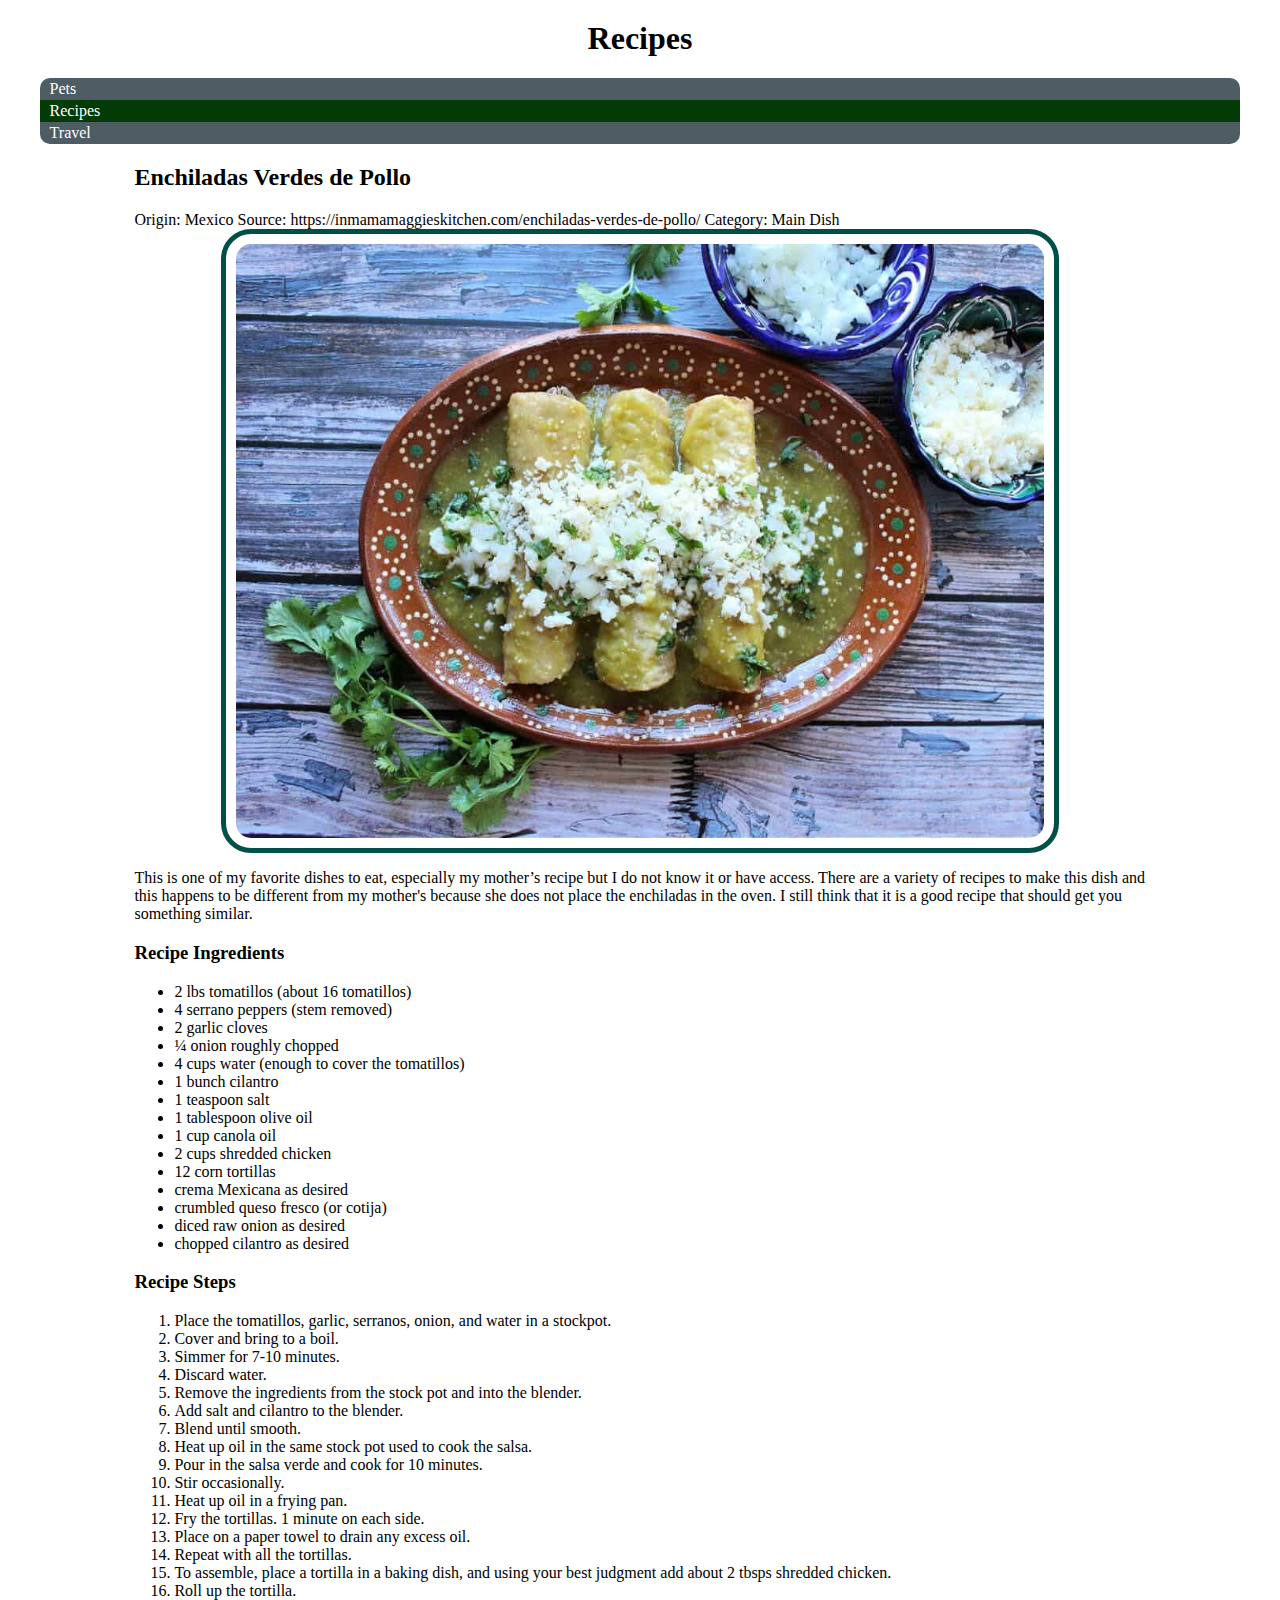
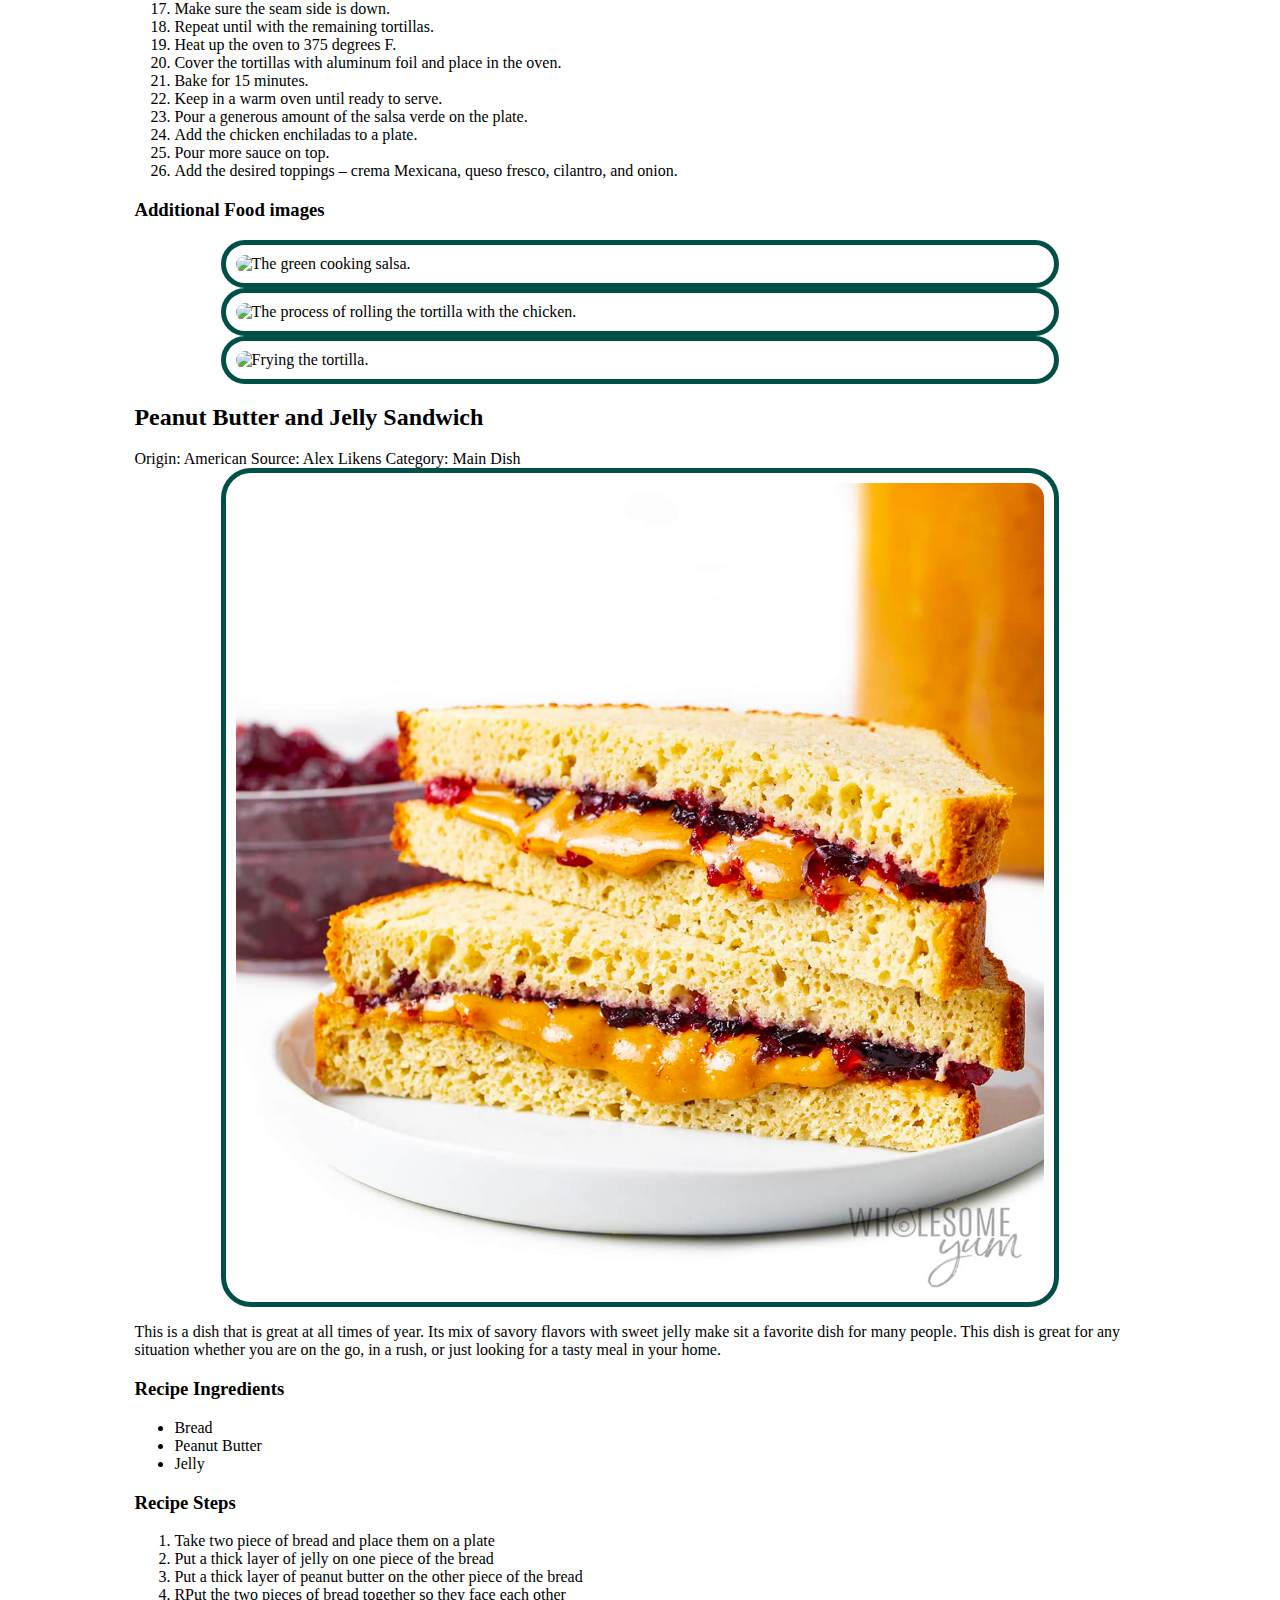
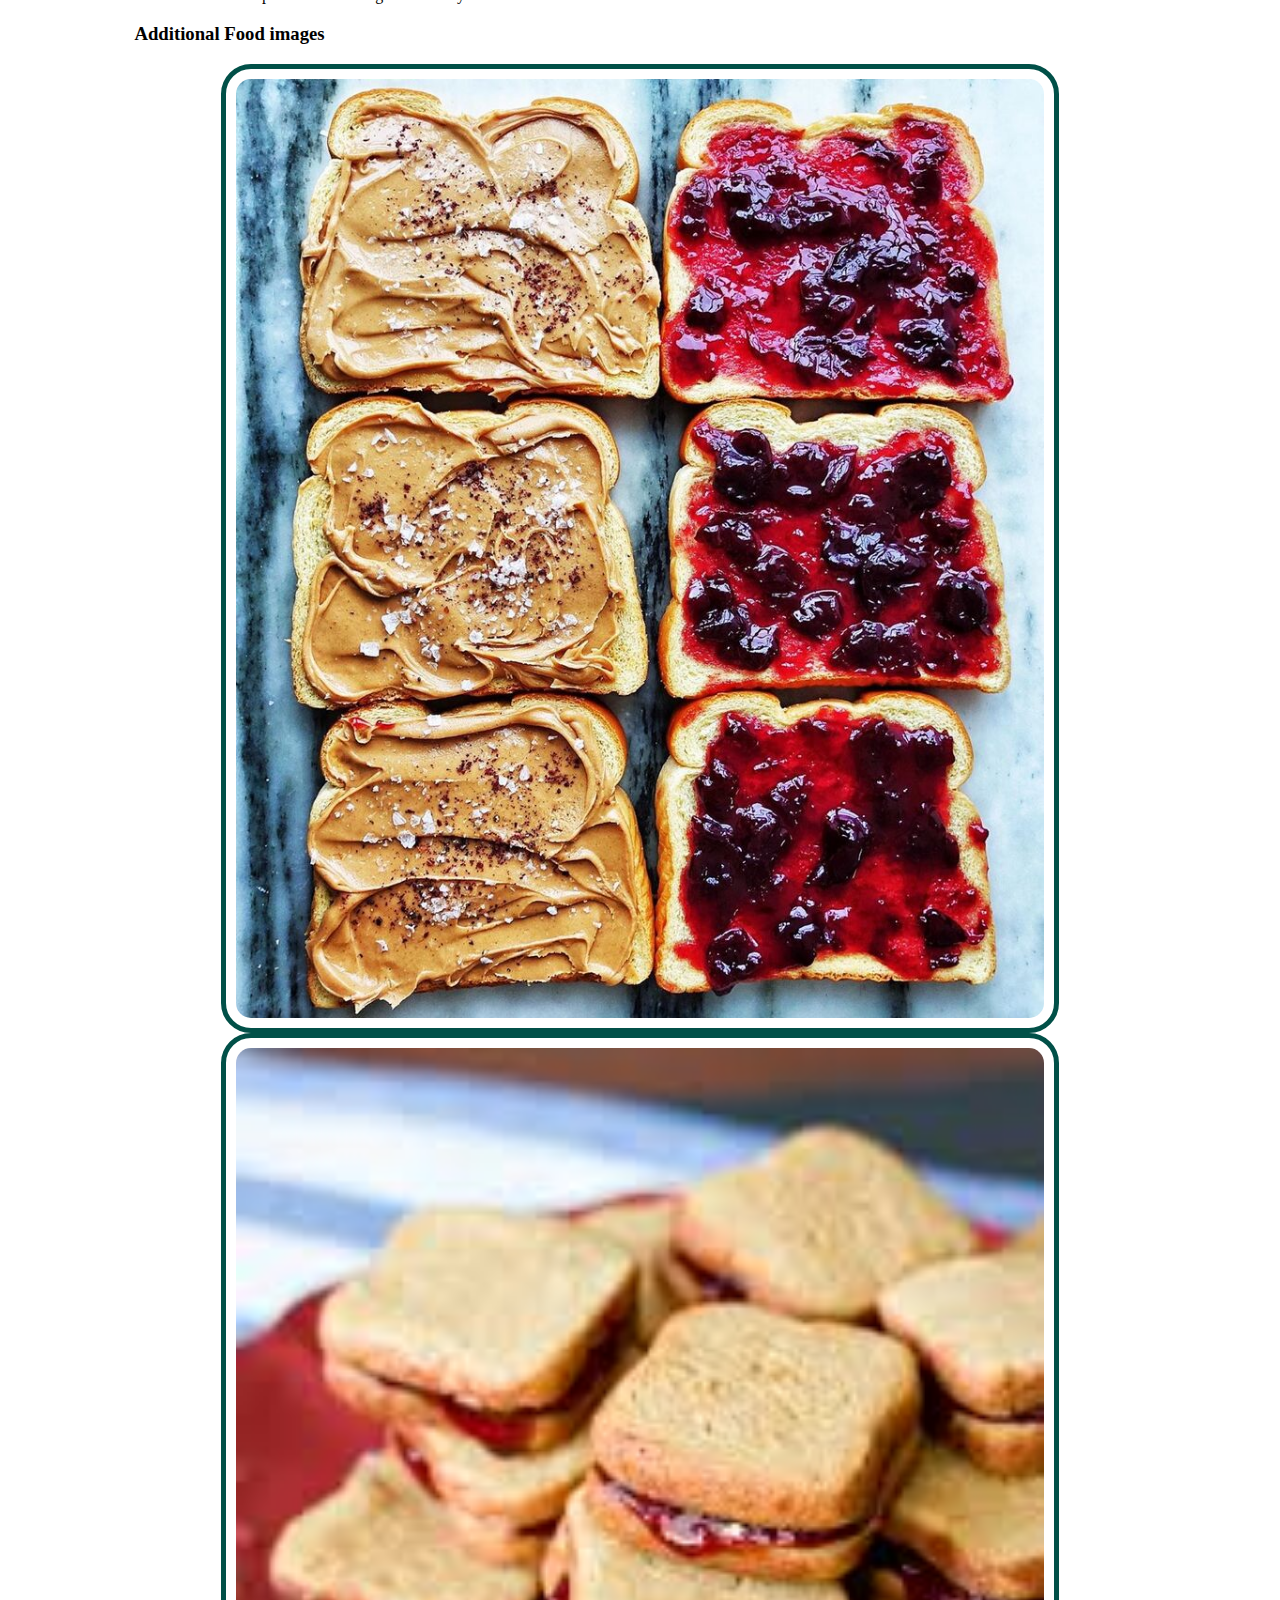
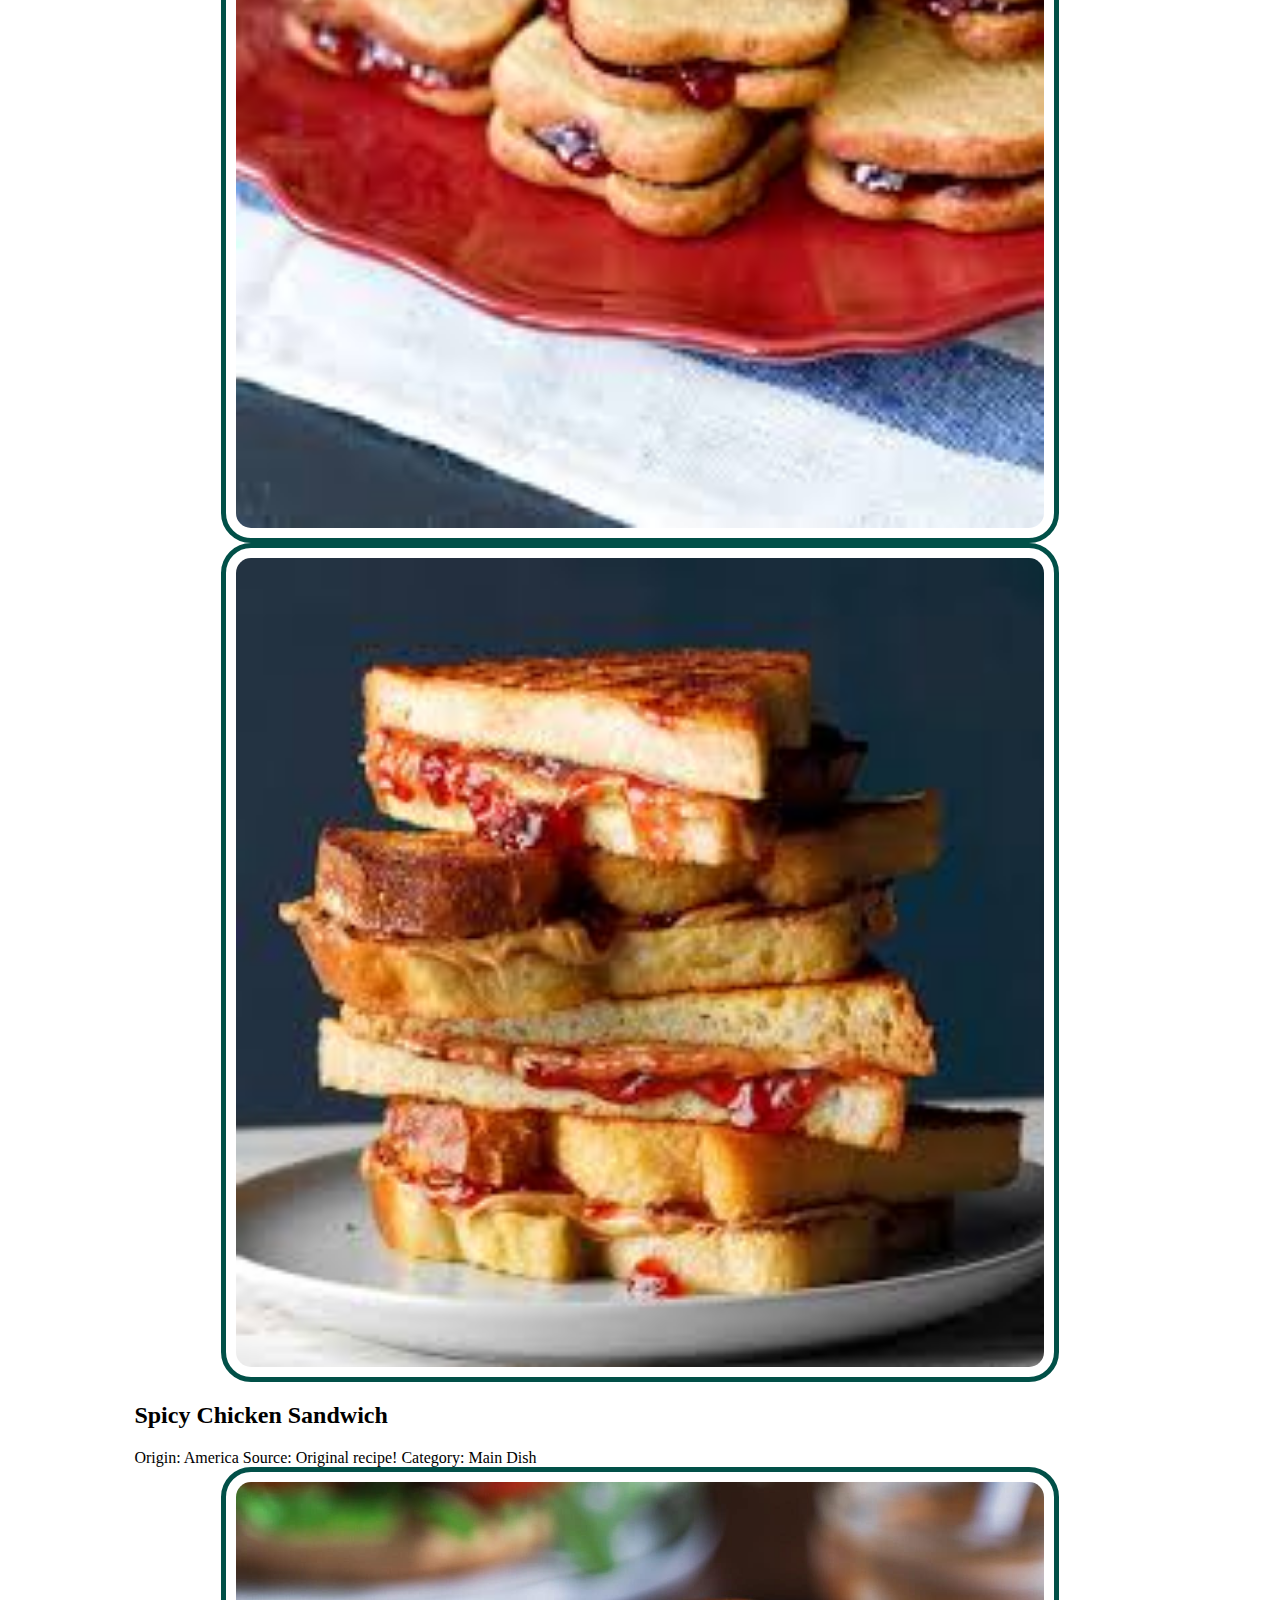
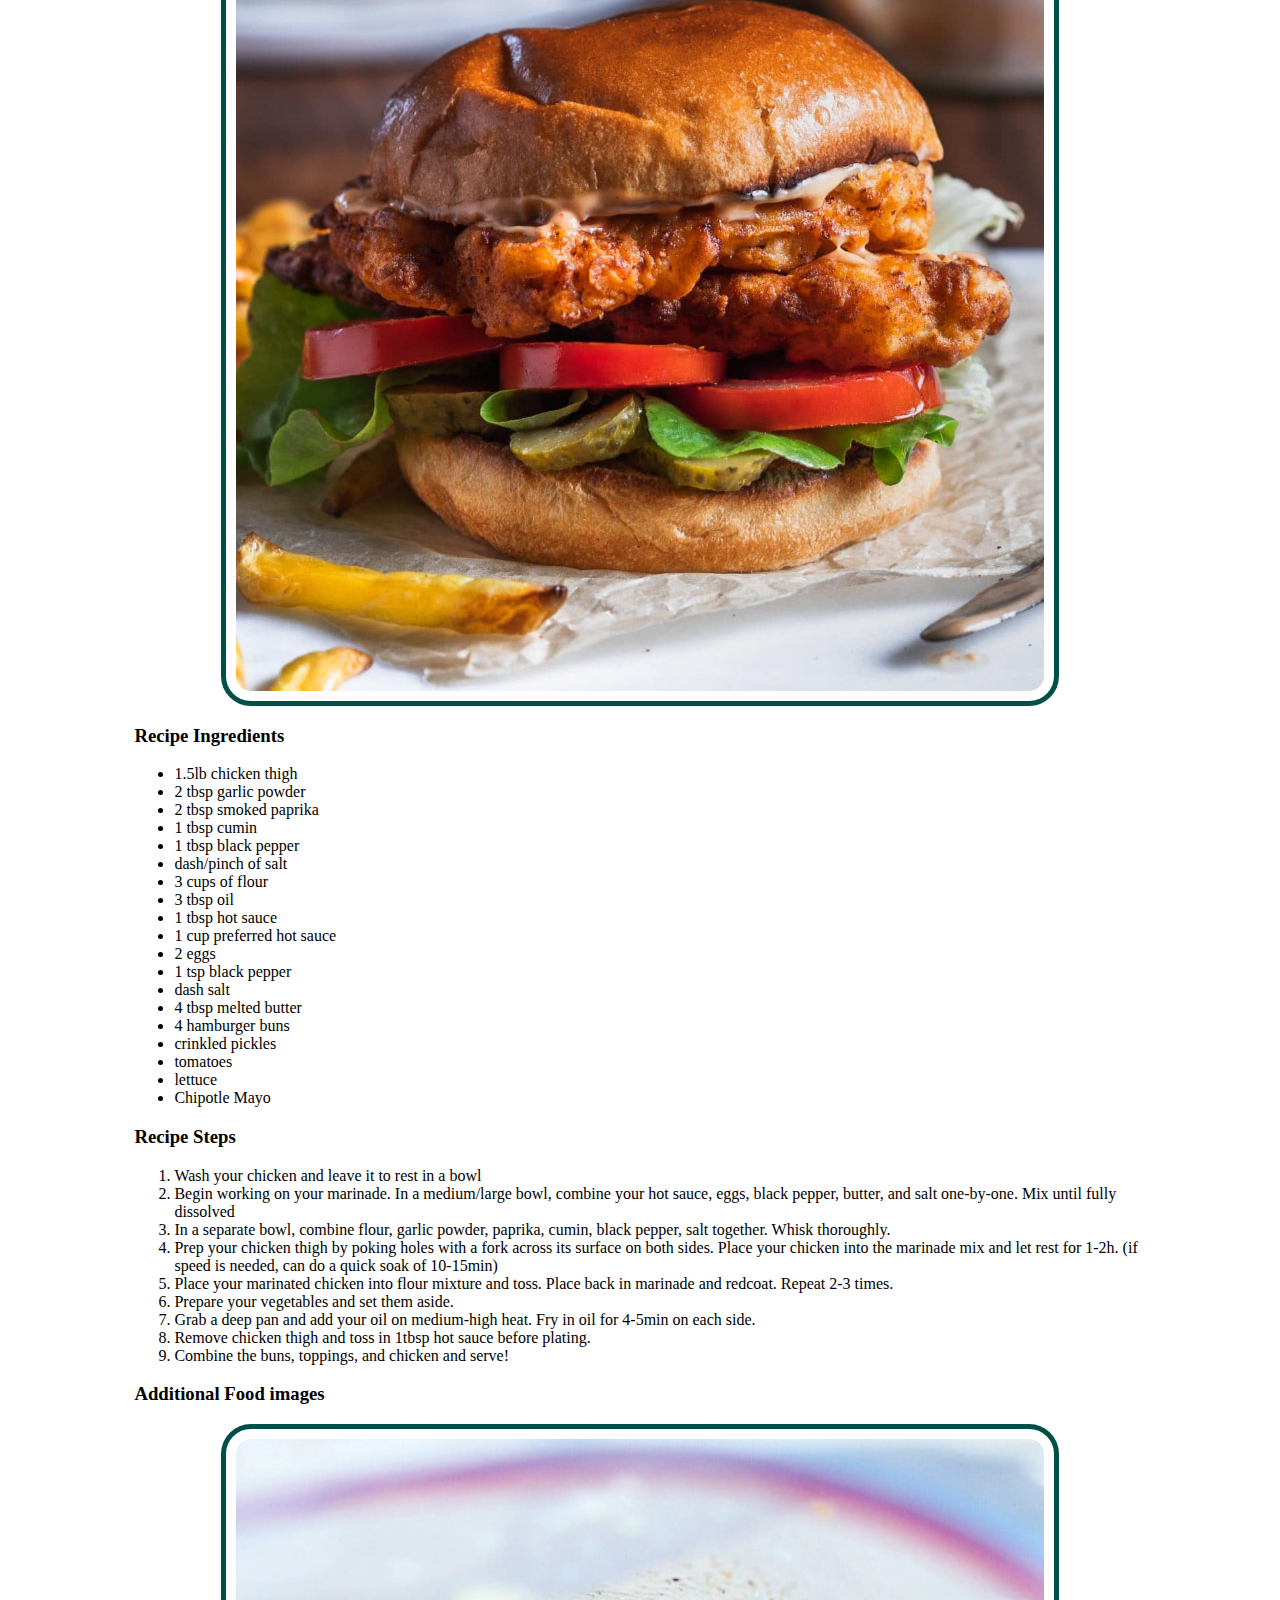
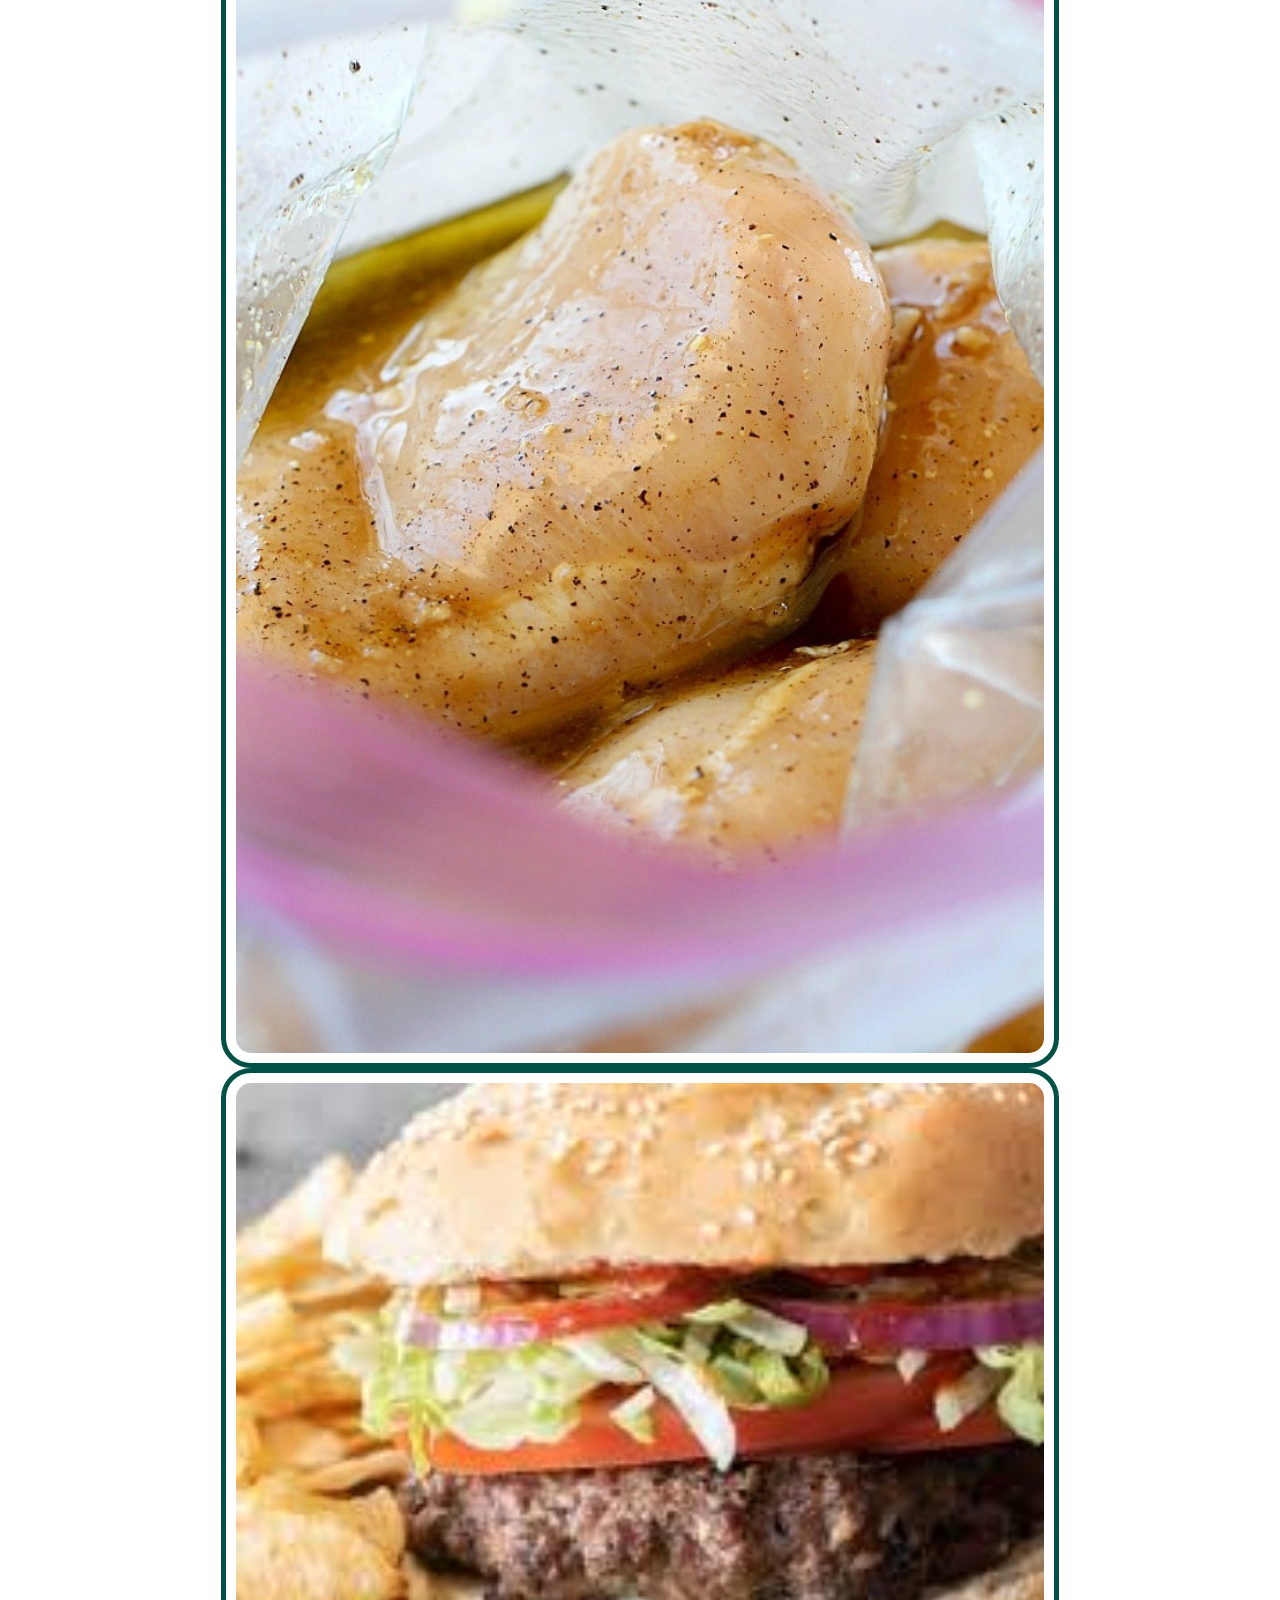
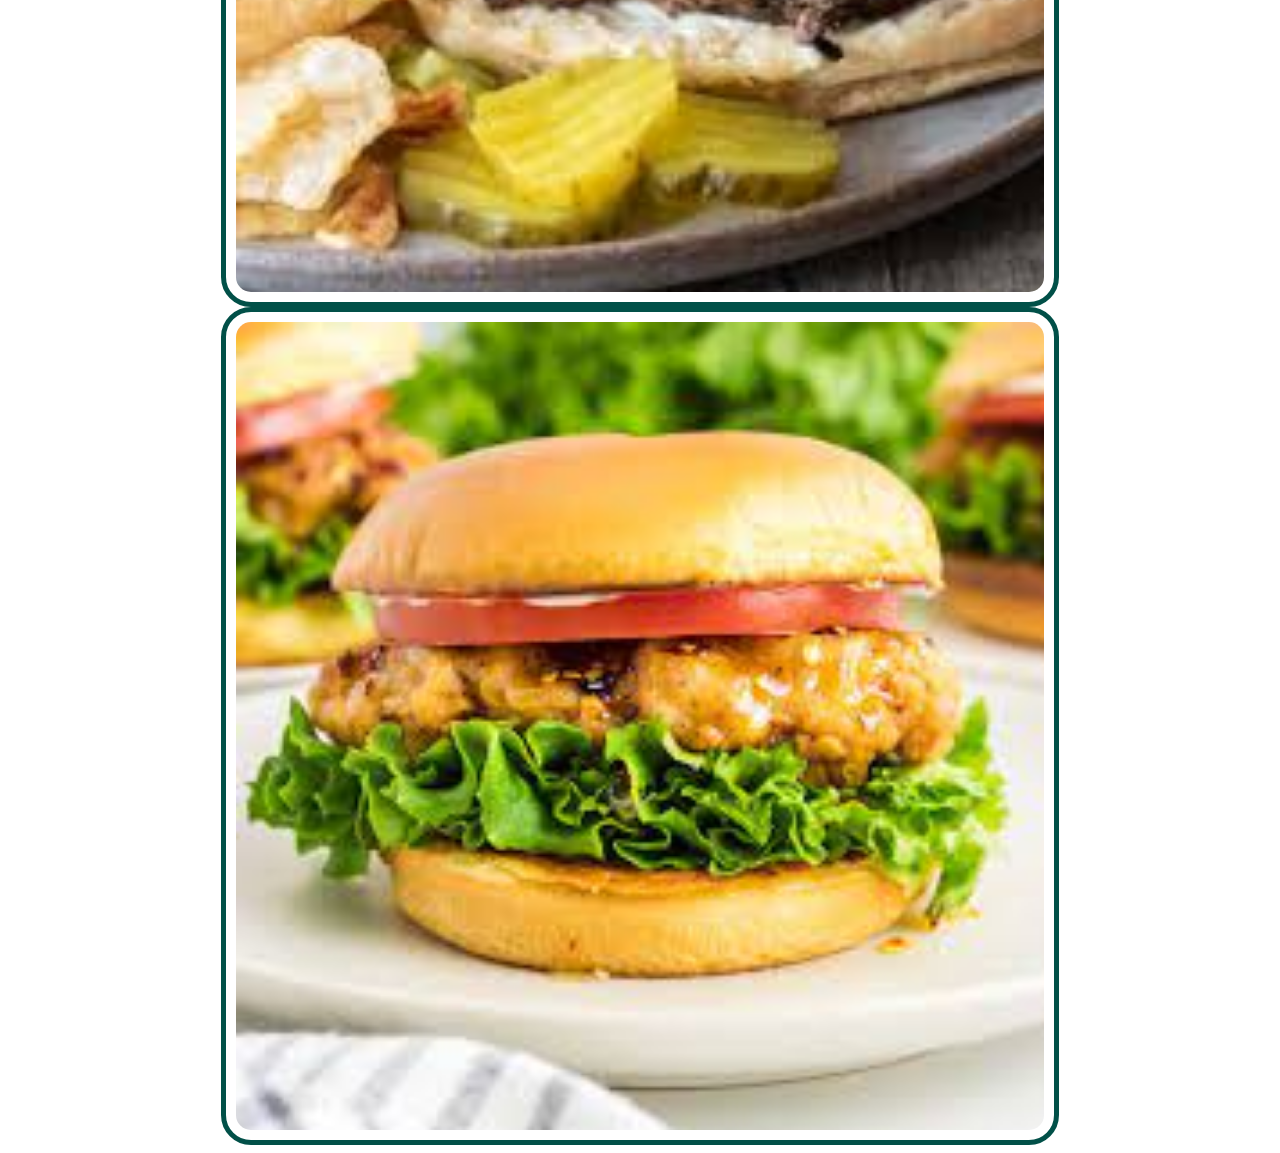
==== recipes.html @ 258c6458 "Completed 1-4 on the index page" ====
<!DOCTYPE html>
<html lang="en">
<head>
    <meta charset="UTF-8">
    <meta name="viewport" content="width=device-width, initial-scale=1.0">
    <!-- <link rel="stylesheet" type="text/css" href="css/reset.css" />  -->
    <link rel="stylesheet" type="text/css" href="css/style.css" /> 
    <title>Recipes</title>
</head>
<body>
    <a href="#main" id="skip">Skip to Main Content</a>
    <header><h1>Recipes</h1></header>
    <nav>
        <ul>
            <li class="item-1"><div class="icon"></div><a href="index.html">Pets</a></li>
            <li class="item-2 active"><div class="icon"></div><a href="recipes.html">Recipes</a></li>
            <li class="item-3"><div class="icon"></div><a href="travel.html">Travel</a></li>
        </ul>
    </nav>
    <main id="main">
        <div>
            <h2>Enchiladas Verdes de Pollo</h2>
            <span>Origin: Mexico</span>
            <span>Source: https://inmamamaggieskitchen.com/enchiladas-verdes-de-pollo/</span>
            <span>Category: Main Dish</span>
            <img src="images/enchiladas_verde_de_pollo.jpg" width="400" alt="Mexican main dish">

            <p>This is one of my favorite dishes to eat, especially my mother’s recipe but I do not know it or have access. There are a variety of recipes to make this dish and this happens to be different from my mother's because she does not place the enchiladas in the oven. I still think that it is a good recipe that should get you something similar.</p>
            
            <h3>Recipe Ingredients </h3>
            <ul>
                <li>2 lbs tomatillos (about 16 tomatillos)</li>
                <li>4 serrano peppers (stem removed)</li>
                <li>2 garlic cloves</li>
                <li>¼ onion roughly chopped</li>
                <li>4 cups water (enough to cover the tomatillos)</li>
                <li>1 bunch cilantro</li>
                <li>1 teaspoon salt</li>
                <li>1 tablespoon olive oil</li>
                <li>1 cup canola oil</li>
                <li>2 cups shredded chicken</li>
                <li>12 corn tortillas</li>
                <li>crema Mexicana as desired</li>
                <li>crumbled queso fresco (or cotija)</li>
                <li>diced raw onion as desired</li>
                <li>chopped cilantro as desired</li>
            </ul>

            <h3>Recipe Steps</h3>
            <ol>
                <li>Place the tomatillos, garlic, serranos, onion, and water in a stockpot.</li>
                <li>Cover and bring to a boil.</li>
                <li>Simmer for 7-10 minutes.</li>
                <li>Discard water.</li>
                <li>Remove the ingredients from the stock pot and into the blender.</li>
                <li>Add salt and cilantro to the blender.</li>
                <li>Blend until smooth.</li>
                <li>Heat up oil in the same stock pot used to cook the salsa.</li>
                <li>Pour in the salsa verde and cook for 10 minutes.</li>
                <li>Stir occasionally.</li>
                <li>Heat up oil in a frying pan.</li>
                <li>Fry the tortillas. 1 minute on each side.</li>
                <li>Place on a paper towel to drain any excess oil.</li>
                <li>Repeat with all the tortillas.</li>
                <li>To assemble, place a tortilla in a baking dish, and using your best judgment add about 2 tbsps shredded chicken.</li>
                <li>Roll up the tortilla.</li>
                <li>Make sure the seam side is down.</li>
                <li>Repeat until with the remaining tortillas.</li>
                <li>Heat up the oven to 375 degrees F.</li>
                <li>Cover the tortillas with aluminum foil and place in the oven.</li>
                <li>Bake for 15 minutes.</li>
                <li>Keep in a warm oven until ready to serve.</li>
                <li>Pour a generous amount of the salsa verde on the plate.</li>
                <li>Add the chicken enchiladas to a plate.</li>
                <li>Pour more sauce on top.</li>
                <li>Add the desired toppings – crema Mexicana, queso fresco, cilantro, and onion.</li>
            </ol>

            <h3>Additional Food images</h3>
            <img src="https://inmamamaggieskitchen.com/wp-content/uploads/2021/09/Cooking-Salsa-Verde-1024x701.jpg" width="200" alt="The green cooking salsa.">
            <img src="https://inmamamaggieskitchen.com/wp-content/uploads/2021/09/Rolling-Enchiladas-1024x1024.jpg" width="200" alt="The process of rolling the tortilla with the chicken.">
            <img src="https://inmamamaggieskitchen.com/wp-content/uploads/2020/06/Frying-Corn-Tortilla-1024x733.jpg" width="200" alt="Frying the tortilla.">

            <!-- James Alvarado -->
        </div>
        <div>
            <h2>Peanut Butter and Jelly Sandwich</h2>
            <span>Origin: American</span>
            <span>Source: Alex Likens</span>
            <span>Category: Main Dish</span>
            <img src="images/peanut-butter-and-jelly-sandwich.jpg" width="400" alt="Primary image of food">

            <p>This is a dish that is great at all times of year. Its mix of savory flavors with sweet jelly make sit a favorite dish for many people. This dish is great for any situation whether you are on the go, in a rush, or just looking for a tasty meal in your home.</p>
            
            <h3>Recipe Ingredients </h3>
            <ul>
                <li>Bread</li>
                <li>Peanut Butter</li>
                <li>Jelly</li>
            </ul>

            <h3>Recipe Steps</h3>
            <ol>
                <li>Take two piece of bread and place them on a plate</li>
                <li>Put a thick layer of jelly on one piece of the bread</li>
                <li>Put a thick layer of peanut butter on the other piece of the bread</li>
                <li>RPut the two pieces of bread together so they face each other</li>
            </ol>

            <h3>Additional Food images</h3>
            <img src="images/pbj2.jpg" width="200" alt="Peanut Butter and Jelly in the process of being make">
            <img src="images/pbj3.jpg" width="200" alt="PBJ finished product 1">
            <img src="images/pbj4.jpg" width="200" alt="PBJ finished product 2 ">

            <!-- Alexander Likens -->
        </div>
        <div>
            <h2>Spicy Chicken Sandwich</h2>
            <span>Origin: America</span>
            <span>Source: Original recipe!</span>
            <span>Category: Main Dish</span>
            <img src="images/spicy-chicken-sandwich-recipe.jpg" width="400" alt="">

            <p></p>
            
            <h3>Recipe Ingredients </h3>
            <ul>
                <li>1.5lb chicken thigh</li>
                <li>2 tbsp garlic powder</li>
                <li>2 tbsp smoked paprika</li>
                <li>1 tbsp cumin</li>
                <li>1 tbsp black pepper</li>
                <li>dash/pinch of salt</li>
                <li>3 cups of flour</li>
                <li>3 tbsp oil</li>
                <li>1 tbsp hot sauce</li>
                <li>1 cup preferred hot sauce</li>
                <li>2 eggs</li>
                <li>1 tsp black pepper </li>
                <li>dash salt</li>
                <li>4 tbsp melted butter</li>
                <li>4 hamburger buns</li>
                <li>crinkled pickles</li>
                <li>tomatoes</li>
                <li>lettuce</li>
                <li>Chipotle Mayo</li>
            </ul>

            <h3>Recipe Steps</h3>
            <ol>
                <li>Wash your chicken and leave it to rest in a bowl</li>
                <li>Begin working on your marinade. In a medium/large bowl, combine your hot sauce, eggs, black pepper, butter, and salt one-by-one. Mix until fully dissolved</li>
                <li>In a separate bowl, combine flour, garlic powder, paprika, cumin, black pepper, salt together. Whisk thoroughly.</li>
                <li>Prep your chicken thigh by poking holes with a fork across its surface on both sides. Place your chicken into the marinade mix and let rest for 1-2h. (if speed is needed, can do a quick soak of 10-15min)</li>
                <li>Place your marinated chicken into flour mixture and toss. Place back in marinade and redcoat. Repeat 2-3 times.</li>
                <li>Prepare your vegetables and set them aside.</li>
                <li>Grab a deep pan and add your oil on medium-high heat. Fry in oil for 4-5min on each side.</li>
                <li>Remove chicken thigh and toss in 1tbsp hot sauce before plating. </li>
                <li>Combine the buns, toppings, and chicken and serve!</li>
            </ol>

            <h3>Additional Food images</h3>
            <img src="images/chicken_breast_marinade.jpeg" width="200" alt="Chicken breast will be marinated for one to two hours.">
            <img src="images/bun_with_toppings.jpeg" width="200" alt="Example of the prepared hamburger buns before chicken is added">
            <img src="images/final_product_chicksandwich.jpeg" width="200" alt="Your succulent final product!">

            <!-- Johann Tsegay -->
        </div>
    </main>
</body>
</html>
---- css/style.css ----
body {
    color: #000000;
}

/* Header */

#skip {
    position: fixed;
    top: -20px;
}

h1 {
    text-align: center;
    margin-top: 20px;
}

/* Navigation */

nav {
    display: block;
    width: 95%;
    margin: 0px auto;
}

nav li:hover {
    background-color: #22282c;
}

nav ul {
    padding-left: 0px;
}

nav li {
    display: block;
    padding: 2px 0px;
    background-color: #4e5c64;
}

.item-1 {
    border-radius: 10px 10px 0px 0px;
}

.item-3 {
    border-radius: 0px 0px 10px 10px;
}

.active {
    background-color: #023b06;
}

.active-icon {
    display: inline-block;
    width: 5px;
    height: 5px;
    border: 2px solid whitesmoke;
    background-color: whitesmoke;
    border-radius: 100%;
    margin-left: 10px;
}

nav a {
    display: inline;
    text-decoration: none;
    padding-left: 10px;
    color: white;
    width: 100%;
}

@keyframes icon-transformation {
    from {border-radius: 100%;}
    to {border-radius: 0%;}
}

.icon {
    display: none;
    visibility: hidden;
    width: 5px;
    height: 5px;
    border: 2px solid whitesmoke;
    background-color: whitesmoke;
    border-radius: 100%;
    margin-left: 10px;
}

li:hover .icon {
    display: inline-block;
    visibility: visible;
    animation-name: icon-transformation;
    animation-duration: 3s;
}

li:hover a {
    padding-left: 10px;
}

/* Pets */

div {
    width:80%;
    margin: auto;
}

div.pet {
    border: 5px solid black;
    border-radius: 30px;
    padding: 30px;
    margin: 0px auto 10px auto;
}

img {
    display: block;
    width: 80%;
    border: 5px solid #015048;
    padding: 10px;
    margin: auto;
    border-radius: 30px;
}

div.gallery {
    width: 100%;
    display: grid;
    grid-template-columns: 1fr 1fr;
    gap: 10px;
}

/* Travel */

figure {
    display: grid;
    margin-left: 0px;
    grid-template-columns: 10fr 1fr;
    gap: 10px;
    width: 100%;
}

figcaption {
    margin: auto;
}
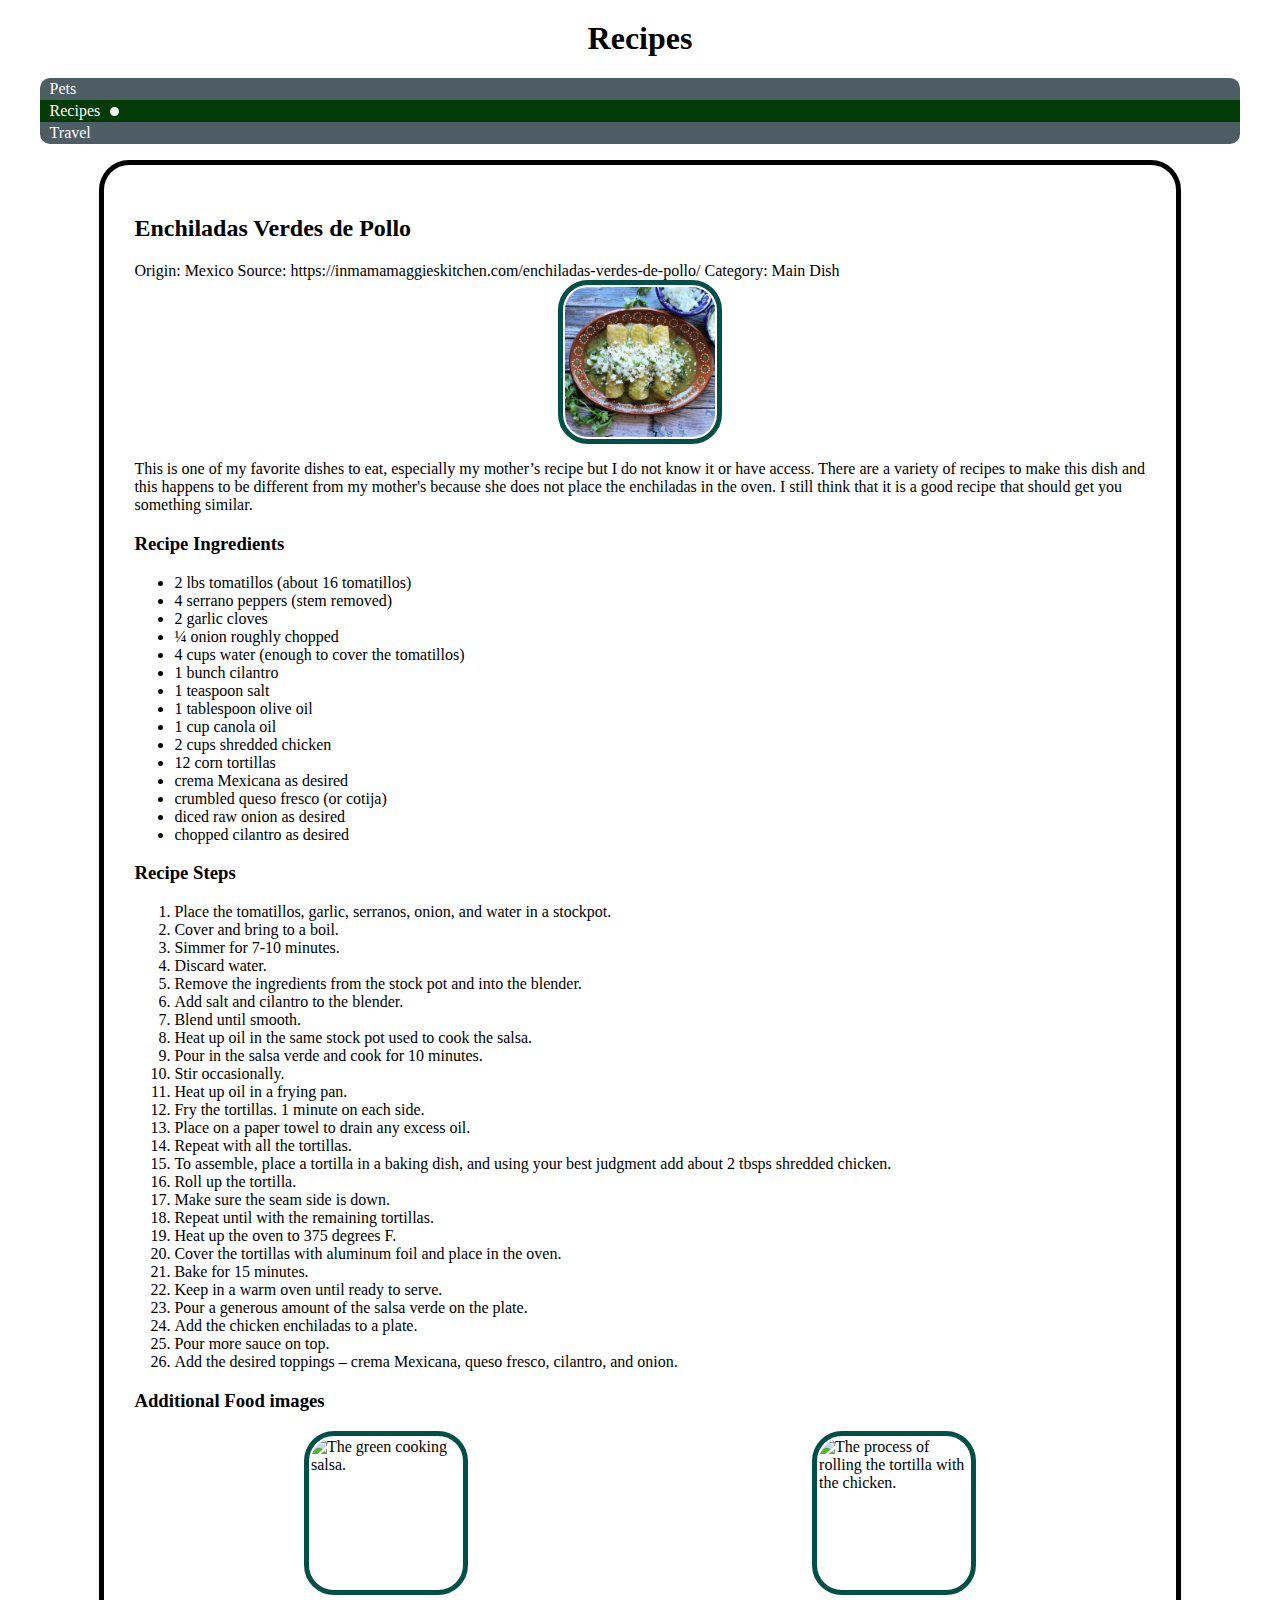
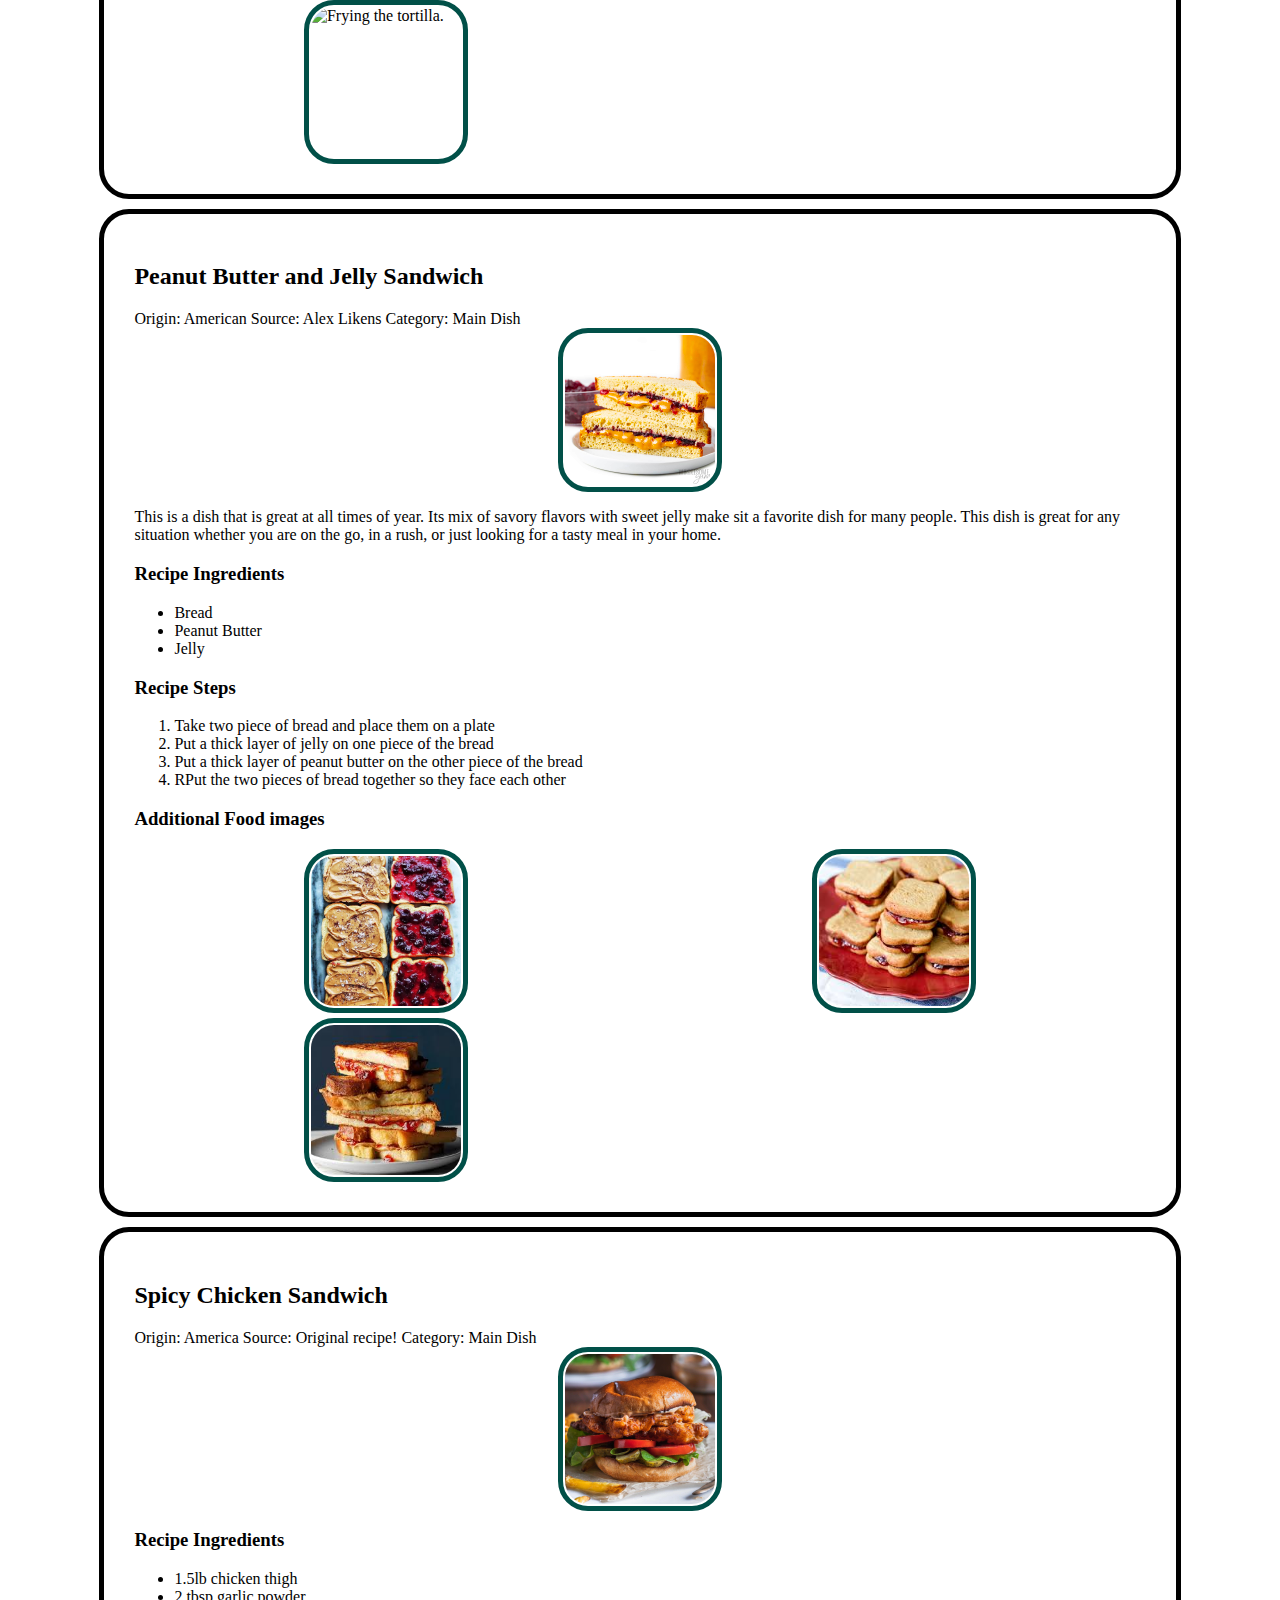
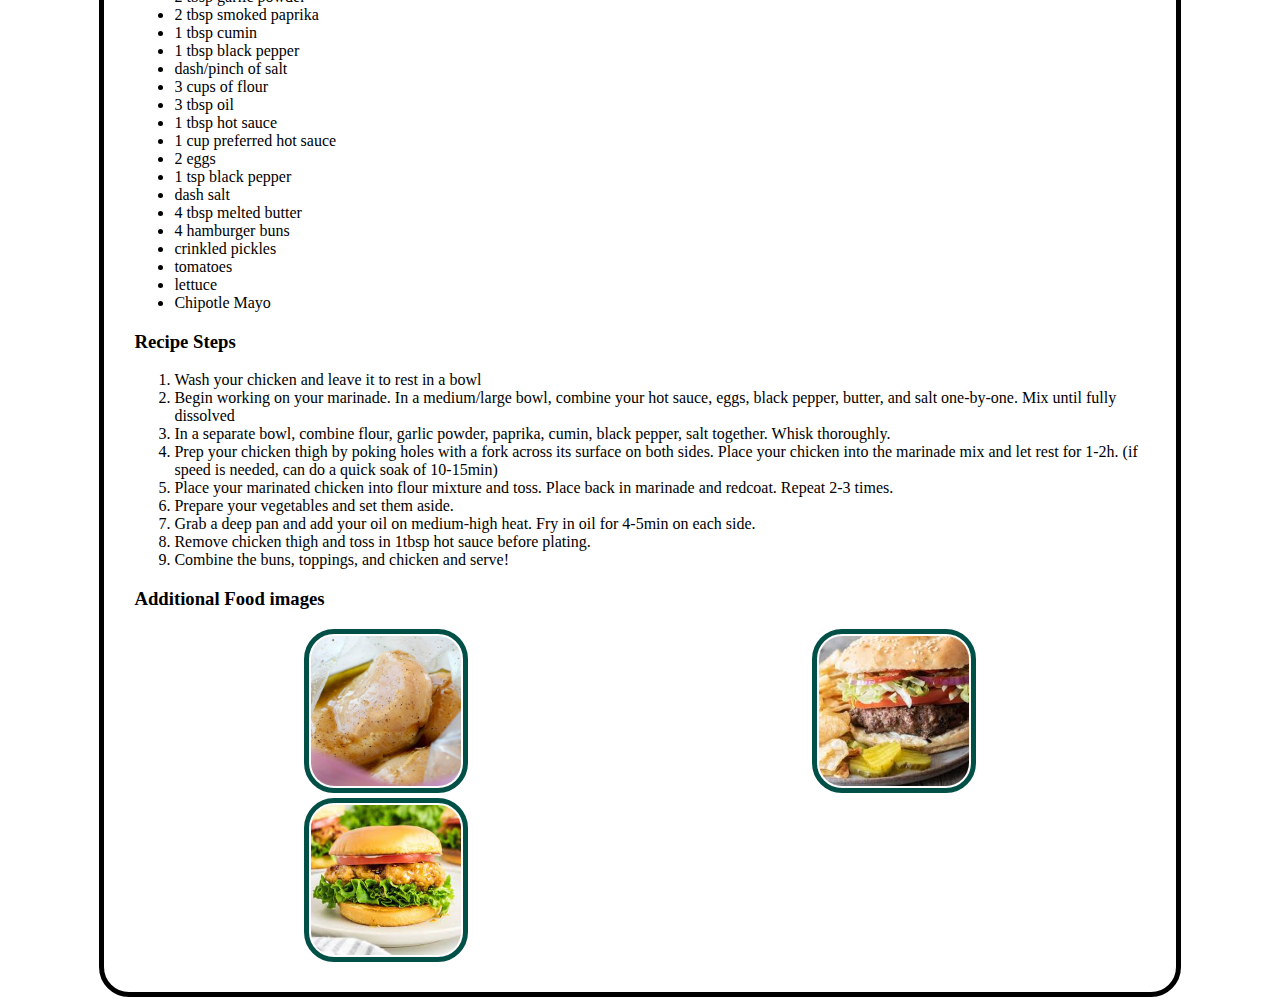
==== commit afc5e941: "Image size changes, nav update, and more updates" ====
--- a/recipes.html
+++ b/recipes.html
@@ -12,13 +12,13 @@
     <header><h1>Recipes</h1></header>
     <nav>
         <ul>
-            <li class="item-1"><div class="icon"></div><a href="index.html">Pets</a></li>
-            <li class="item-2 active"><div class="icon"></div><a href="recipes.html">Recipes</a></li>
+            <li class="item-1"><div class="icon"></div><a href="index.html">Pets</div></a></li>
+            <li class="item-2 active"><div class="icon"></div><a href="recipes.html">Recipes<div class="active-icon"></div></a></li>
             <li class="item-3"><div class="icon"></div><a href="travel.html">Travel</a></li>
         </ul>
     </nav>
     <main id="main">
-        <div>
+        <div class="recipe">
             <h2>Enchiladas Verdes de Pollo</h2>
             <span>Origin: Mexico</span>
             <span>Source: https://inmamamaggieskitchen.com/enchiladas-verdes-de-pollo/</span>
@@ -77,13 +77,15 @@
             </ol>
 
             <h3>Additional Food images</h3>
-            <img src="https://inmamamaggieskitchen.com/wp-content/uploads/2021/09/Cooking-Salsa-Verde-1024x701.jpg" width="200" alt="The green cooking salsa.">
-            <img src="https://inmamamaggieskitchen.com/wp-content/uploads/2021/09/Rolling-Enchiladas-1024x1024.jpg" width="200" alt="The process of rolling the tortilla with the chicken.">
-            <img src="https://inmamamaggieskitchen.com/wp-content/uploads/2020/06/Frying-Corn-Tortilla-1024x733.jpg" width="200" alt="Frying the tortilla.">
+            <div class="gallery">
+                <img src="https://inmamamaggieskitchen.com/wp-content/uploads/2021/09/Cooking-Salsa-Verde-1024x701.jpg" width="200" alt="The green cooking salsa.">
+                <img src="https://inmamamaggieskitchen.com/wp-content/uploads/2021/09/Rolling-Enchiladas-1024x1024.jpg" width="200" alt="The process of rolling the tortilla with the chicken.">
+                <img src="https://inmamamaggieskitchen.com/wp-content/uploads/2020/06/Frying-Corn-Tortilla-1024x733.jpg" width="200" alt="Frying the tortilla.">
+            </div>
 
             <!-- James Alvarado -->
         </div>
-        <div>
+        <div class="recipe">
             <h2>Peanut Butter and Jelly Sandwich</h2>
             <span>Origin: American</span>
             <span>Source: Alex Likens</span>
@@ -108,13 +110,15 @@
             </ol>
 
             <h3>Additional Food images</h3>
-            <img src="images/pbj2.jpg" width="200" alt="Peanut Butter and Jelly in the process of being make">
-            <img src="images/pbj3.jpg" width="200" alt="PBJ finished product 1">
-            <img src="images/pbj4.jpg" width="200" alt="PBJ finished product 2 ">
+            <div class="gallery">
+                <img src="images/pbj2.jpg" width="200" alt="Peanut Butter and Jelly in the process of being make">
+                <img src="images/pbj3.jpg" width="200" alt="PBJ finished product 1">
+                <img src="images/pbj4.jpg" width="200" alt="PBJ finished product 2 ">
+            </div>
 
             <!-- Alexander Likens -->
         </div>
-        <div>
+        <div class="recipe">
             <h2>Spicy Chicken Sandwich</h2>
             <span>Origin: America</span>
             <span>Source: Original recipe!</span>
@@ -160,9 +164,11 @@
             </ol>
 
             <h3>Additional Food images</h3>
-            <img src="images/chicken_breast_marinade.jpeg" width="200" alt="Chicken breast will be marinated for one to two hours.">
-            <img src="images/bun_with_toppings.jpeg" width="200" alt="Example of the prepared hamburger buns before chicken is added">
-            <img src="images/final_product_chicksandwich.jpeg" width="200" alt="Your succulent final product!">
+            <div class="gallery">
+                <img src="images/chicken_breast_marinade.jpeg" width="200" alt="Chicken breast will be marinated for one to two hours.">
+                <img src="images/bun_with_toppings.jpeg" width="200" alt="Example of the prepared hamburger buns before chicken is added">
+                <img src="images/final_product_chicksandwich.jpeg" width="200" alt="Your succulent final product!">
+            </div>
 
             <!-- Johann Tsegay -->
         </div>
--- a/css/style.css
+++ b/css/style.css
@@ -59,16 +59,17 @@
 }
 
 nav a {
-    display: inline;
+    display: inline-block;
     text-decoration: none;
     padding-left: 10px;
     color: white;
-    width: 100%;
+    width: 90%;
 }
 
 @keyframes icon-transformation {
-    from {border-radius: 100%;}
-    to {border-radius: 0%;}
+    0% {border-radius: 100%;}
+    50% {border-radius: 0%;}
+    100% {border-radius: 100%;}
 }
 
 .icon {
@@ -87,6 +88,14 @@
     visibility: visible;
     animation-name: icon-transformation;
     animation-duration: 3s;
+    animation-iteration-count: infinite;
+}
+
+@media (prefers-reduced-motion: reduce) {
+
+    li:hover .icon {
+        animation-iteration-count: 0;
+    }
 }
 
 li:hover a {
@@ -100,18 +109,26 @@
     margin: auto;
 }
 
-div.pet {
+div.pet, div.recipe, div.location{
     border: 5px solid black;
     border-radius: 30px;
     padding: 30px;
     margin: 0px auto 10px auto;
 }
 
-img {
-    display: block;
+div.pet > img, div.starting-image > img{
     width: 80%;
+    height: auto;
+}
+
+img{
+    aspect-ratio: 1 / 1;
+    display: block;
+    width: 150px;
+    height: 150px;
+    object-fit: cover;
     border: 5px solid #015048;
-    padding: 10px;
+    padding: 2px;
     margin: auto;
     border-radius: 30px;
 }
@@ -120,19 +137,65 @@
     width: 100%;
     display: grid;
     grid-template-columns: 1fr 1fr;
-    gap: 10px;
+    gap: 5px;
+    justify-content: center;
 }
 
 /* Travel */
 
+.gif {
+    display: block;
+}
+
+.img {
+    display: none;
+}
+
+@media (prefers-reduced-motion: reduce) {
+
+    .gif { display: none; }
+    .img { display: block; } 
+}
+
+/* .gallery-figure {
+    display: grid;
+    margin: auto;
+    grid-template-columns: 1fr 1fr;
+    gap: 5px;
+    width: 100%;
+    justify-content: center;
+} */
+
 figure {
-    display: grid;
-    margin-left: 0px;
-    grid-template-columns: 10fr 1fr;
-    gap: 10px;
+    display: block;
+    margin-block-start: 0;
+    margin-block-end: 0;
+    margin-inline-start: 0;
+    margin-inline-end: 0;
+}
+
+/* .gallery-figure {
+    display: inline-block;
     width: 100%;
 }
 
-figcaption {
-    margin: auto;
-}+figure {
+    display: inline-block;
+    width: 30%;
+} */
+
+/* figure > figcaption {
+    background-color:rgba(255, 255, 255, 0.8);
+    z-index: 1;
+    position: relative;
+    width: 80%;
+    top: -110px;
+    margin: auto;
+    opacity: 1;
+    display: inline-block;
+    border-radius: 5px;
+} */
+
+/* img:hover + figcaption {
+    opacity: 0.8;
+} */
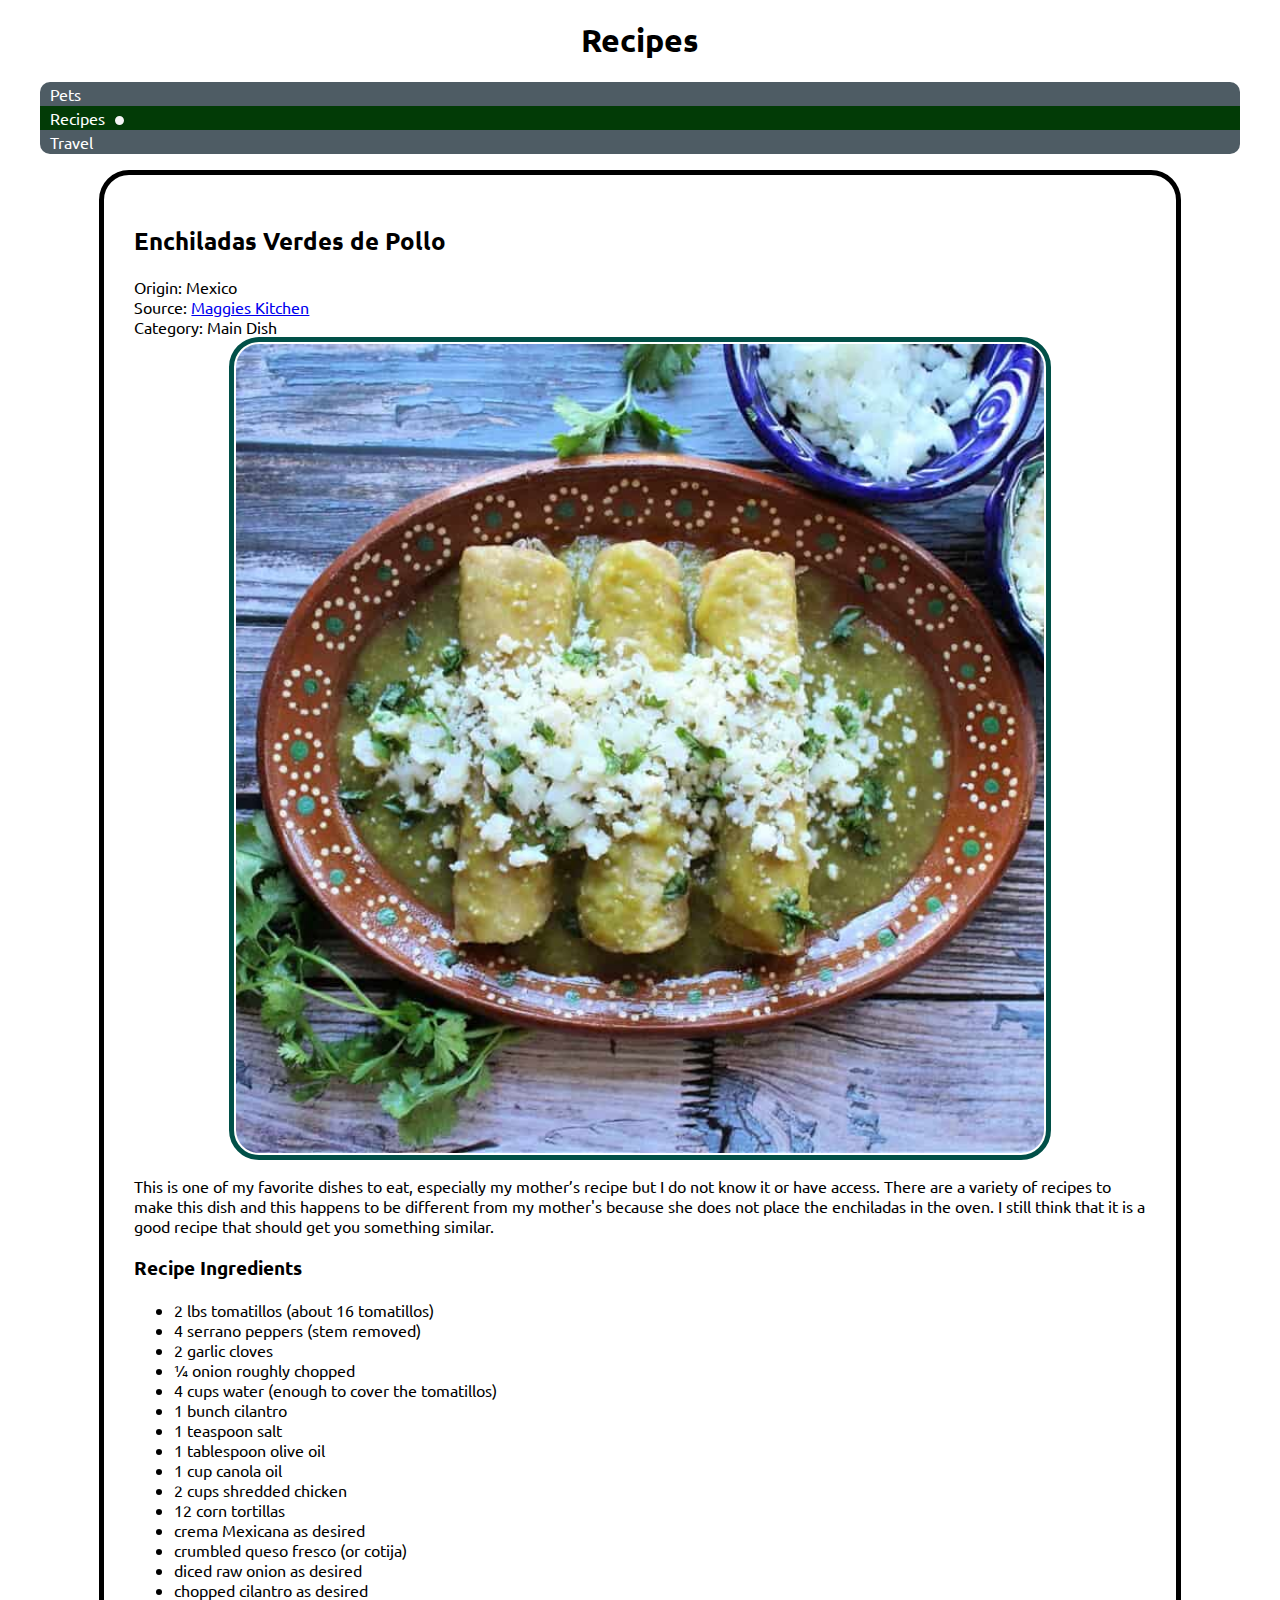
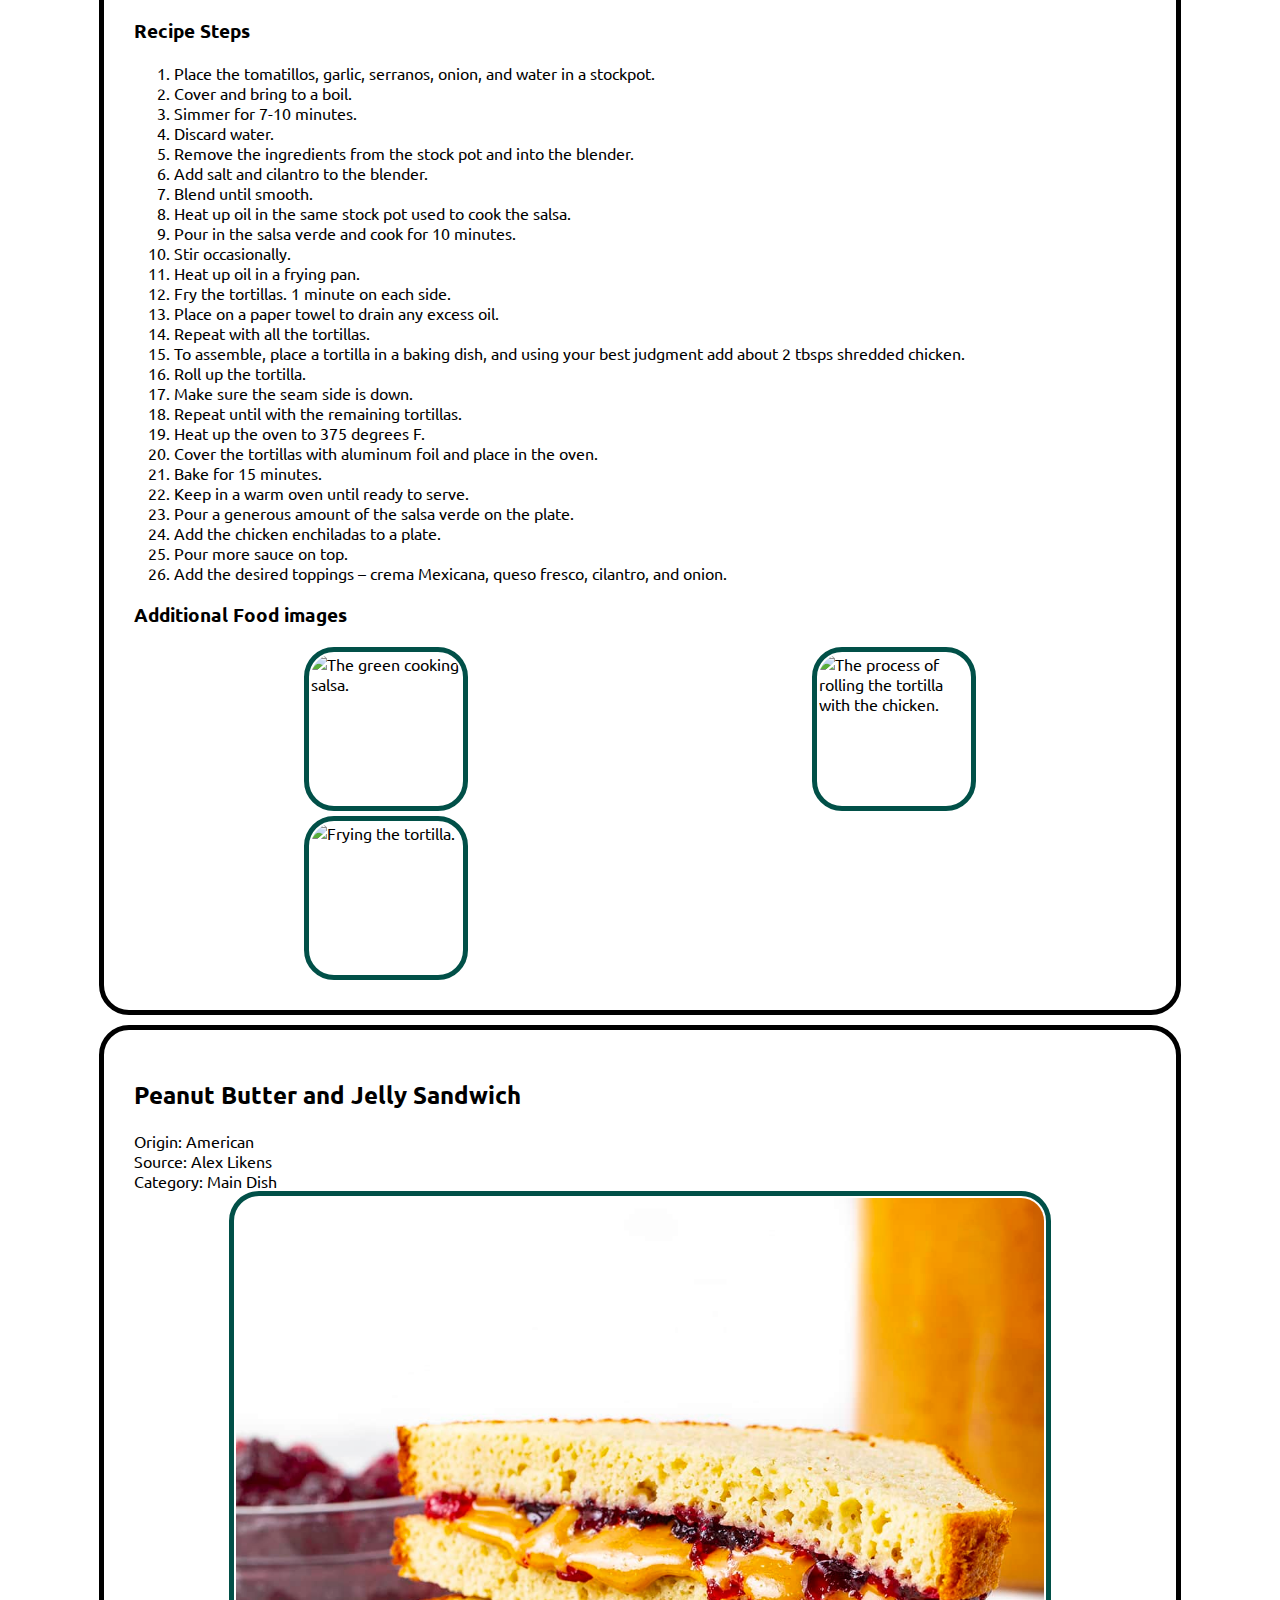
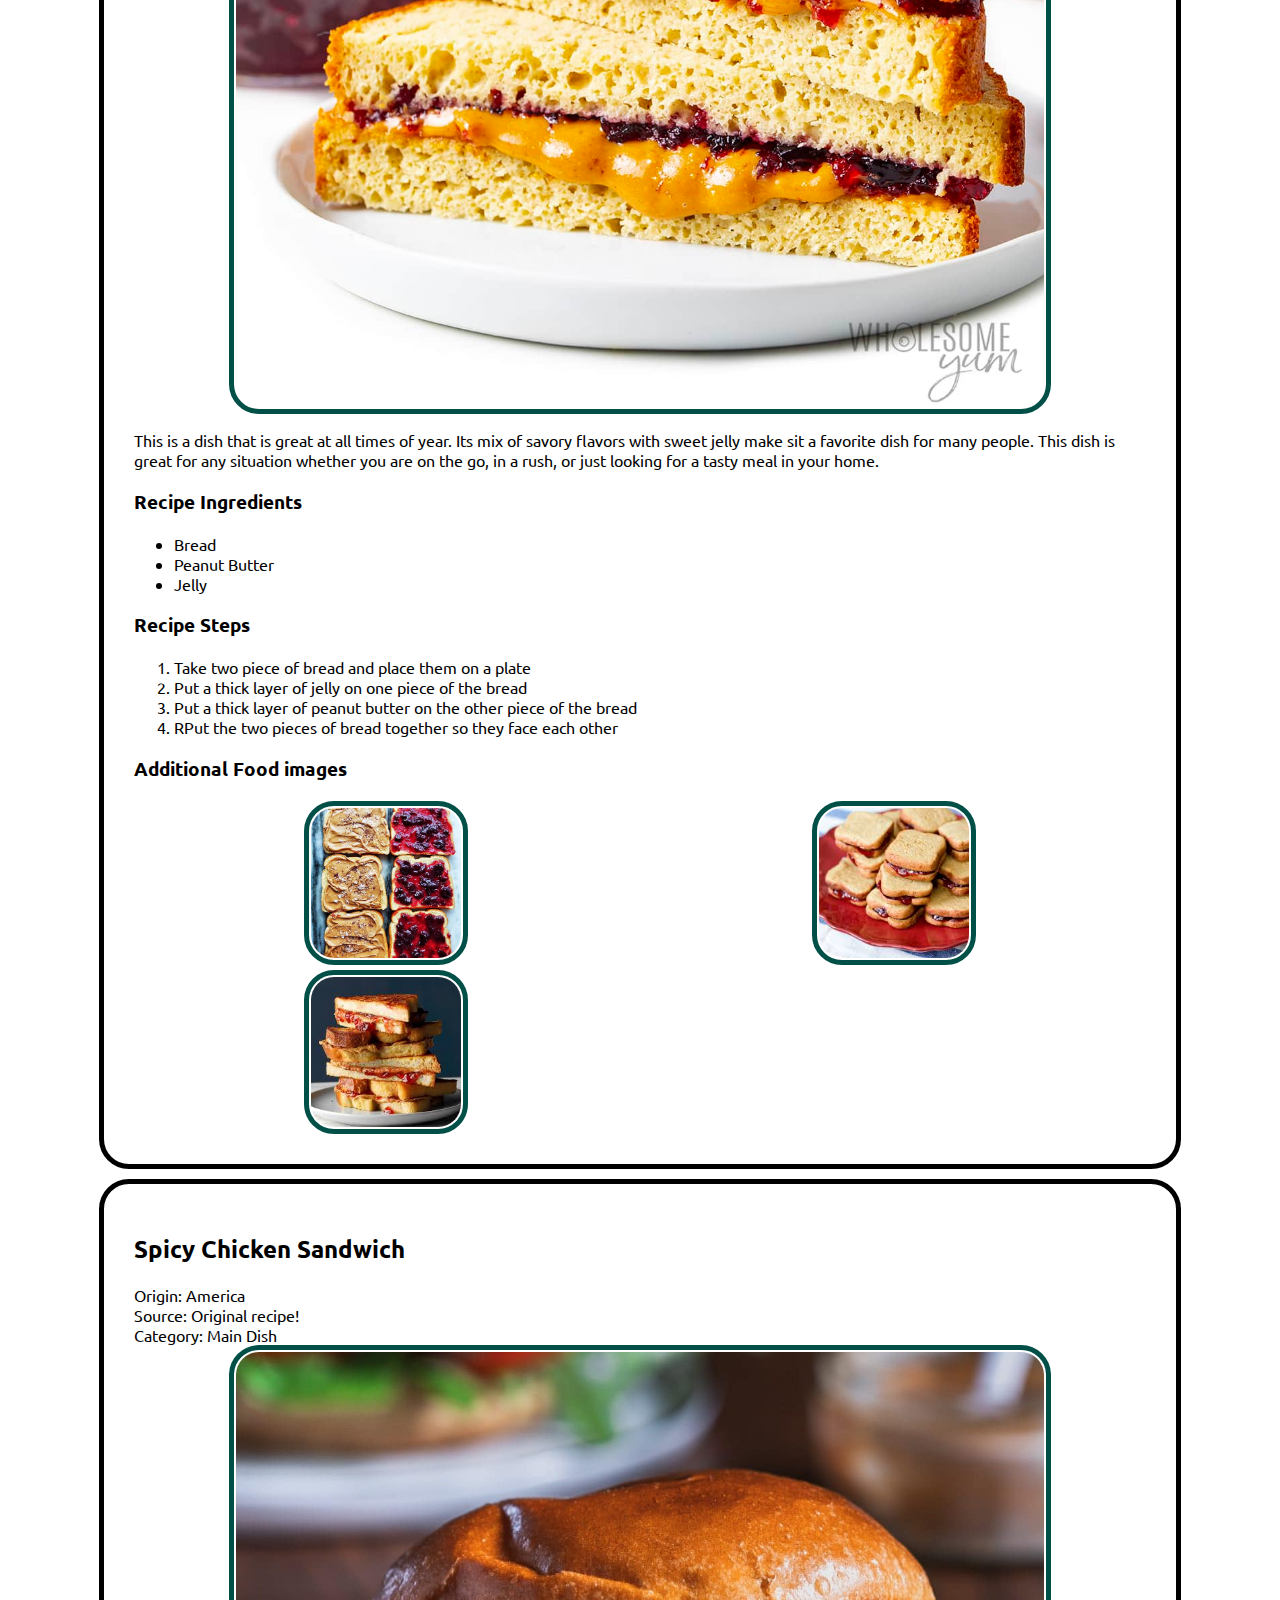
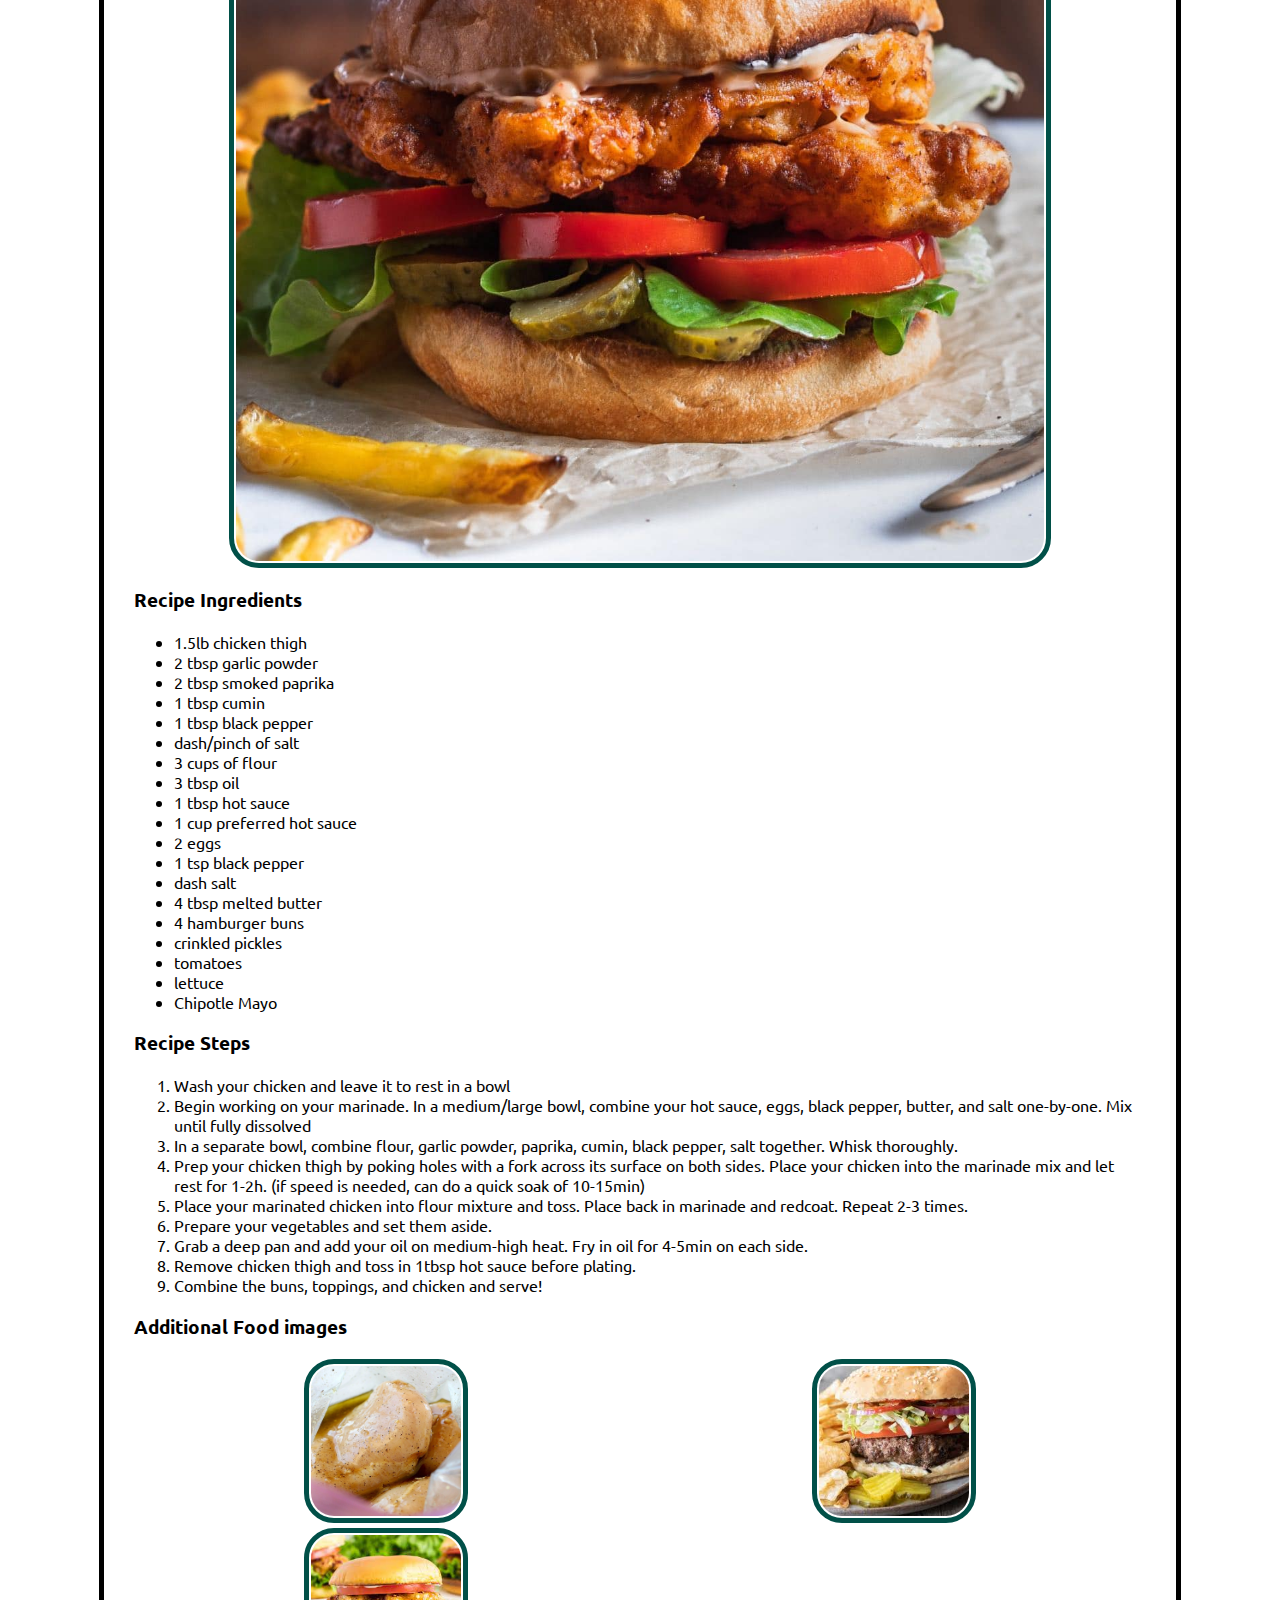
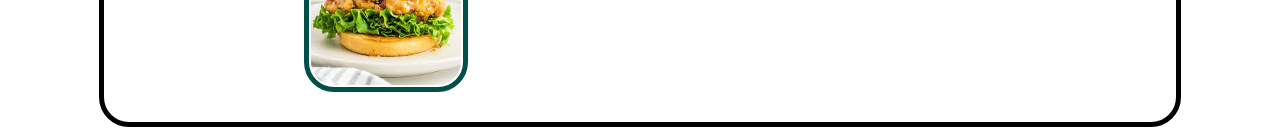
==== commit 2b88cb29: "Added javascript for buttons and made font change too" ====
--- a/recipes.html
+++ b/recipes.html
@@ -21,9 +21,9 @@
         <div class="recipe">
             <h2>Enchiladas Verdes de Pollo</h2>
             <span>Origin: Mexico</span>
-            <span>Source: https://inmamamaggieskitchen.com/enchiladas-verdes-de-pollo/</span>
+            <span>Source: <a href="https://inmamamaggieskitchen.com/enchiladas-verdes-de-pollo/">Maggies Kitchen</a></span>
             <span>Category: Main Dish</span>
-            <img src="images/enchiladas_verde_de_pollo.jpg" width="400" alt="Mexican main dish">
+            <img class="main-dish" src="images/enchiladas_verde_de_pollo.jpg" width="400" alt="Mexican main dish">
 
             <p>This is one of my favorite dishes to eat, especially my mother’s recipe but I do not know it or have access. There are a variety of recipes to make this dish and this happens to be different from my mother's because she does not place the enchiladas in the oven. I still think that it is a good recipe that should get you something similar.</p>
             
@@ -90,7 +90,7 @@
             <span>Origin: American</span>
             <span>Source: Alex Likens</span>
             <span>Category: Main Dish</span>
-            <img src="images/peanut-butter-and-jelly-sandwich.jpg" width="400" alt="Primary image of food">
+            <img class="main-dish" src="images/peanut-butter-and-jelly-sandwich.jpg" width="400" alt="Primary image of food">
 
             <p>This is a dish that is great at all times of year. Its mix of savory flavors with sweet jelly make sit a favorite dish for many people. This dish is great for any situation whether you are on the go, in a rush, or just looking for a tasty meal in your home.</p>
             
@@ -123,7 +123,7 @@
             <span>Origin: America</span>
             <span>Source: Original recipe!</span>
             <span>Category: Main Dish</span>
-            <img src="images/spicy-chicken-sandwich-recipe.jpg" width="400" alt="">
+            <img class="main-dish" src="images/spicy-chicken-sandwich-recipe.jpg" width="400" alt="">
 
             <p></p>
             
--- a/css/style.css
+++ b/css/style.css
@@ -1,5 +1,8 @@
+@import url(https://fonts.googleapis.com/css?family=Ubuntu);
+
 body {
     color: #000000;
+    font-family: 'Ubuntu';
 }
 
 /* Header */
@@ -116,7 +119,7 @@
     margin: 0px auto 10px auto;
 }
 
-div.pet > img, div.starting-image > img{
+div.pet > img, div.starting-image > img, .main-dish {
     width: 80%;
     height: auto;
 }
@@ -157,15 +160,6 @@
     .img { display: block; } 
 }
 
-/* .gallery-figure {
-    display: grid;
-    margin: auto;
-    grid-template-columns: 1fr 1fr;
-    gap: 5px;
-    width: 100%;
-    justify-content: center;
-} */
-
 figure {
     display: block;
     margin-block-start: 0;
@@ -174,28 +168,25 @@
     margin-inline-end: 0;
 }
 
-/* .gallery-figure {
-    display: inline-block;
-    width: 100%;
+/* Recipe */
+
+span {
+    display:block;
 }
 
-figure {
+/* #e20d32 */
+
+div.buttons + div {
+    display: none;
+}
+
+button {
     display: inline-block;
-    width: 30%;
-} */
+    margin: 10px auto;
+}
 
-/* figure > figcaption {
-    background-color:rgba(255, 255, 255, 0.8);
-    z-index: 1;
-    position: relative;
-    width: 80%;
-    top: -110px;
-    margin: auto;
-    opacity: 1;
-    display: inline-block;
-    border-radius: 5px;
-} */
+.buttons {
+    text-align: center;
+}
 
-/* img:hover + figcaption {
-    opacity: 0.8;
-} */
+
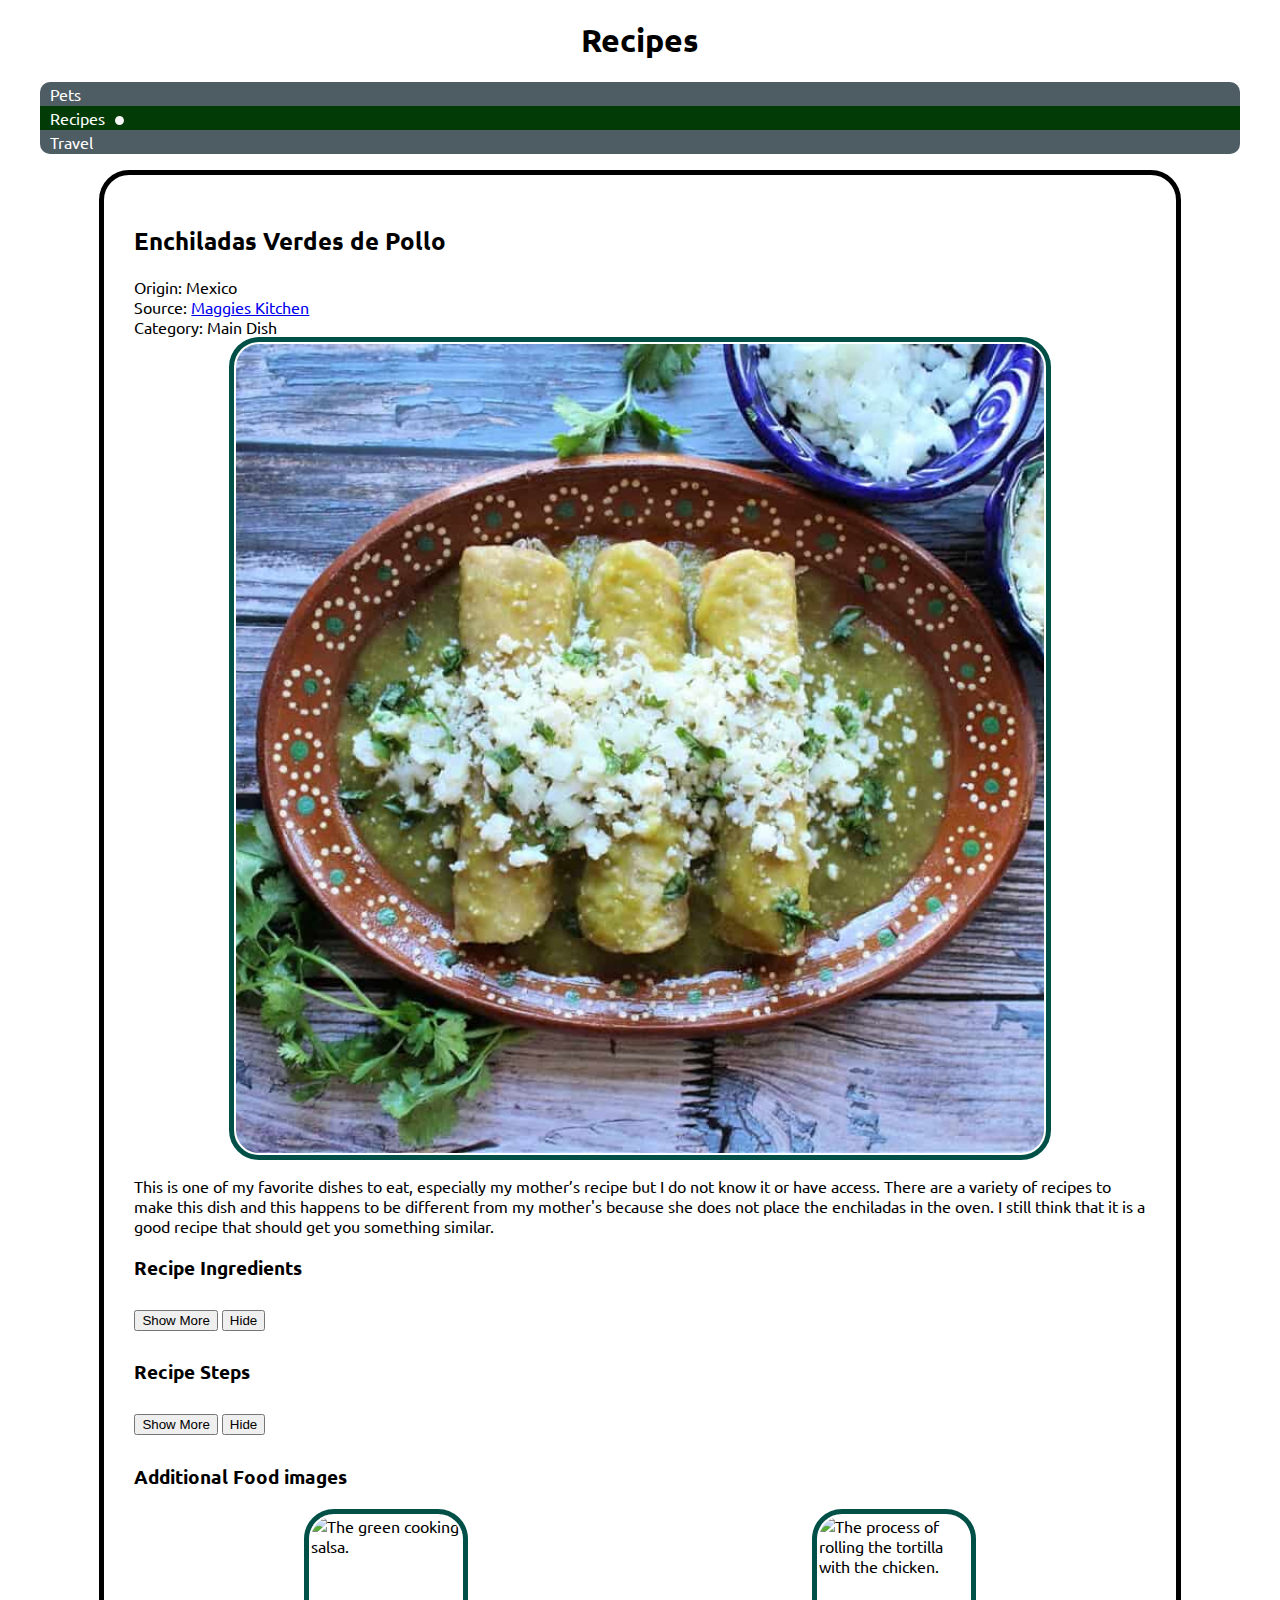
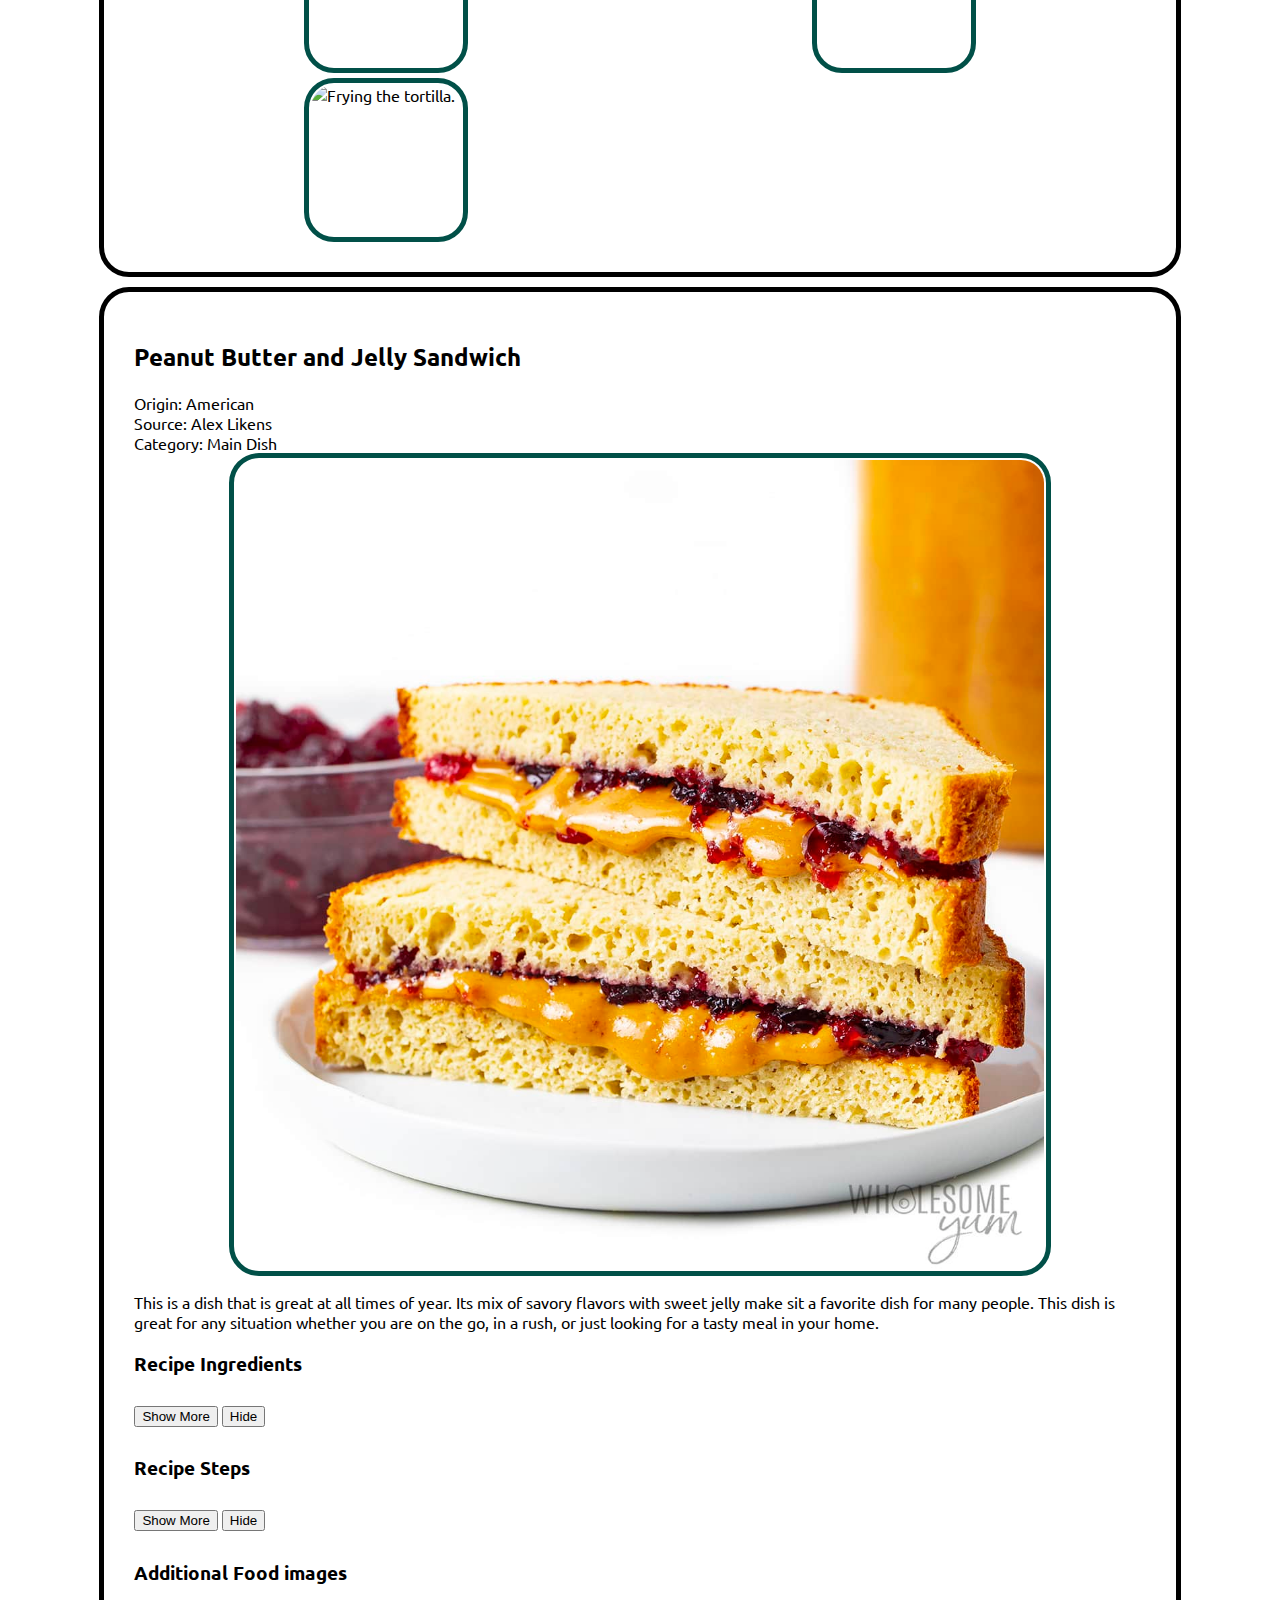
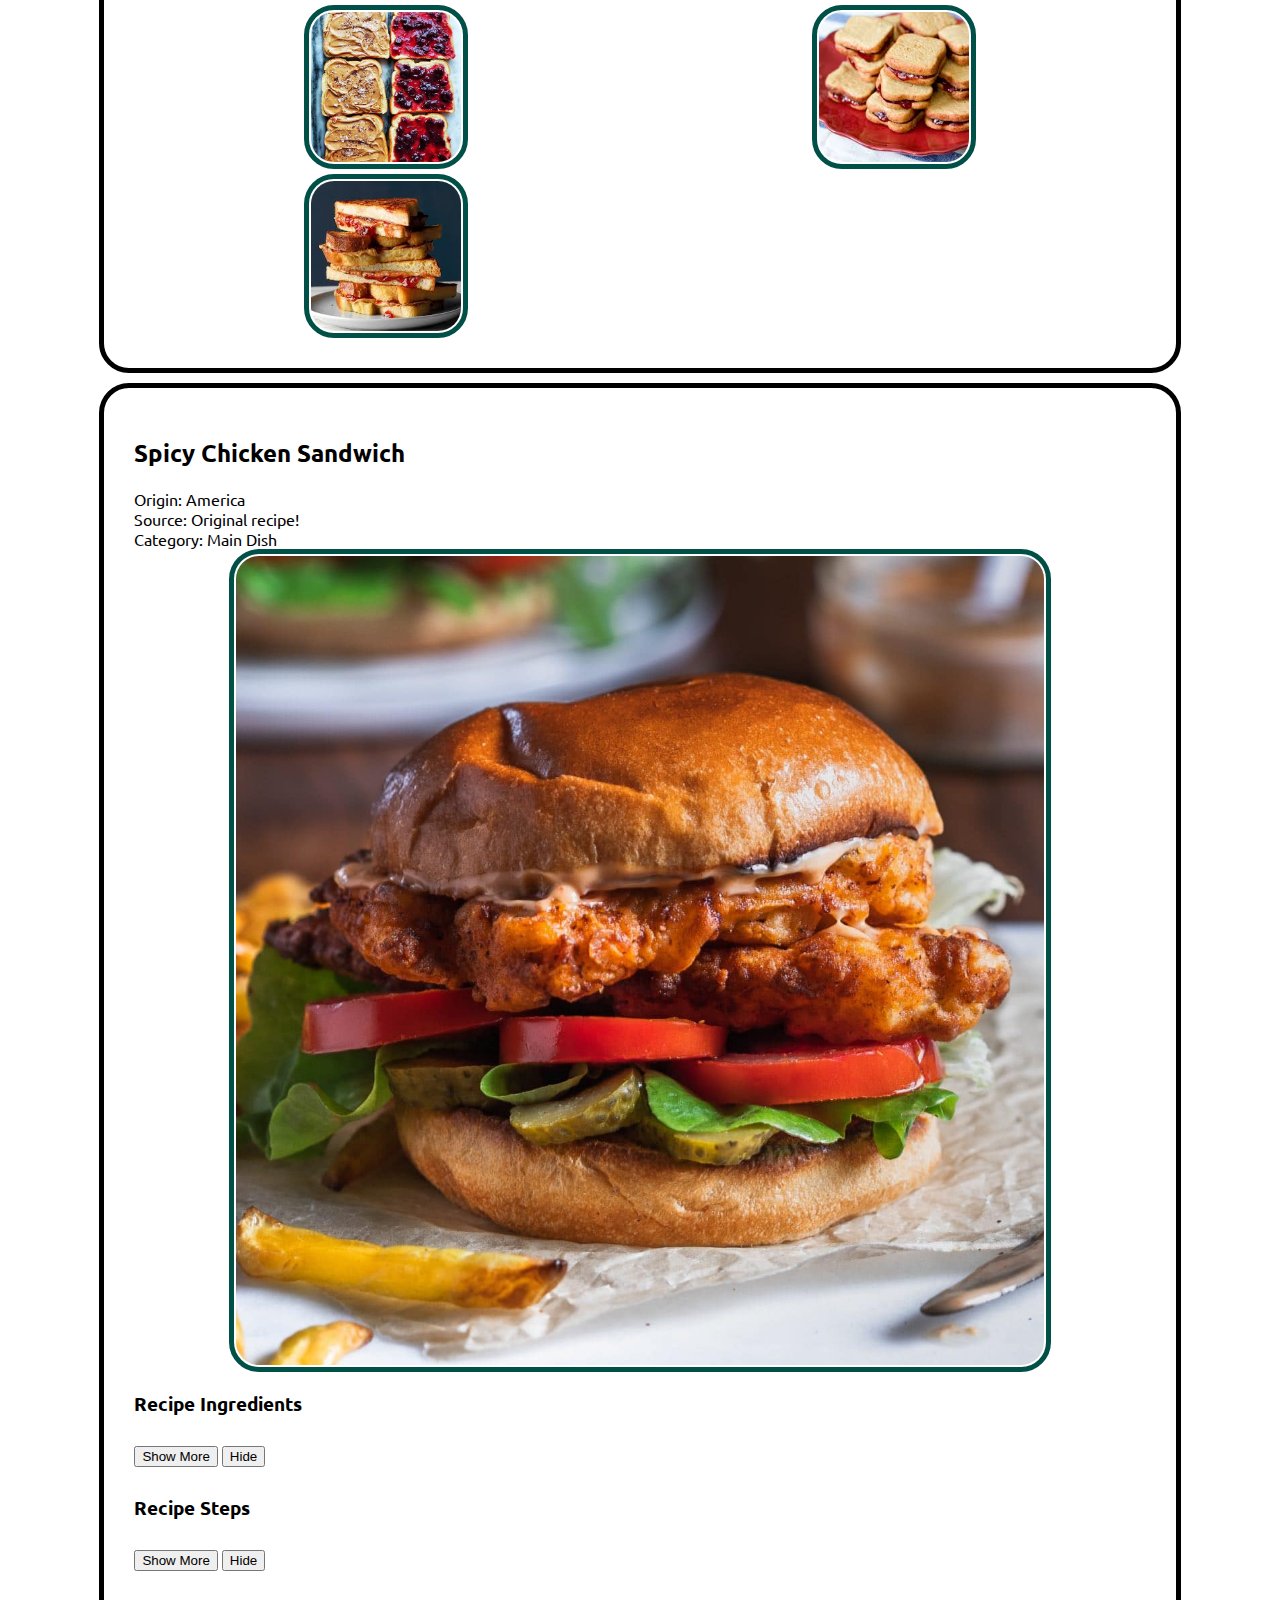
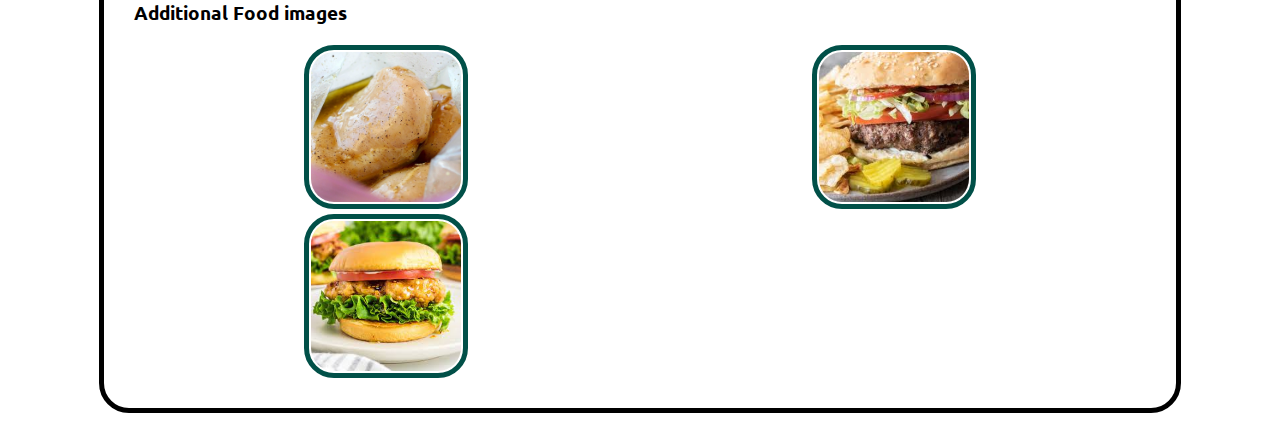
==== commit 57302cc7: "Animation on active page and jquery lightbox on travel gallery" ====
--- a/recipes.html
+++ b/recipes.html
@@ -4,7 +4,8 @@
     <meta charset="UTF-8">
     <meta name="viewport" content="width=device-width, initial-scale=1.0">
     <!-- <link rel="stylesheet" type="text/css" href="css/reset.css" />  -->
-    <link rel="stylesheet" type="text/css" href="css/style.css" /> 
+    <link rel="stylesheet" type="text/css" href="css/style.css" />
+    <script src="js/button.js"></script> 
     <title>Recipes</title>
 </head>
 <body>
@@ -28,53 +29,61 @@
             <p>This is one of my favorite dishes to eat, especially my mother’s recipe but I do not know it or have access. There are a variety of recipes to make this dish and this happens to be different from my mother's because she does not place the enchiladas in the oven. I still think that it is a good recipe that should get you something similar.</p>
             
             <h3>Recipe Ingredients </h3>
-            <ul>
-                <li>2 lbs tomatillos (about 16 tomatillos)</li>
-                <li>4 serrano peppers (stem removed)</li>
-                <li>2 garlic cloves</li>
-                <li>¼ onion roughly chopped</li>
-                <li>4 cups water (enough to cover the tomatillos)</li>
-                <li>1 bunch cilantro</li>
-                <li>1 teaspoon salt</li>
-                <li>1 tablespoon olive oil</li>
-                <li>1 cup canola oil</li>
-                <li>2 cups shredded chicken</li>
-                <li>12 corn tortillas</li>
-                <li>crema Mexicana as desired</li>
-                <li>crumbled queso fresco (or cotija)</li>
-                <li>diced raw onion as desired</li>
-                <li>chopped cilantro as desired</li>
-            </ul>
+            <button onclick="myShow('ingredients-1')">Show More</button>
+            <button onclick="myHide('ingredients-1')">Hide</button>
+            <div id="ingredients-1">
+                <ul>
+                    <li>2 lbs tomatillos (about 16 tomatillos)</li>
+                    <li>4 serrano peppers (stem removed)</li>
+                    <li>2 garlic cloves</li>
+                    <li>¼ onion roughly chopped</li>
+                    <li>4 cups water (enough to cover the tomatillos)</li>
+                    <li>1 bunch cilantro</li>
+                    <li>1 teaspoon salt</li>
+                    <li>1 tablespoon olive oil</li>
+                    <li>1 cup canola oil</li>
+                    <li>2 cups shredded chicken</li>
+                    <li>12 corn tortillas</li>
+                    <li>crema Mexicana as desired</li>
+                    <li>crumbled queso fresco (or cotija)</li>
+                    <li>diced raw onion as desired</li>
+                    <li>chopped cilantro as desired</li>
+                </ul>
+            </div>
 
             <h3>Recipe Steps</h3>
-            <ol>
-                <li>Place the tomatillos, garlic, serranos, onion, and water in a stockpot.</li>
-                <li>Cover and bring to a boil.</li>
-                <li>Simmer for 7-10 minutes.</li>
-                <li>Discard water.</li>
-                <li>Remove the ingredients from the stock pot and into the blender.</li>
-                <li>Add salt and cilantro to the blender.</li>
-                <li>Blend until smooth.</li>
-                <li>Heat up oil in the same stock pot used to cook the salsa.</li>
-                <li>Pour in the salsa verde and cook for 10 minutes.</li>
-                <li>Stir occasionally.</li>
-                <li>Heat up oil in a frying pan.</li>
-                <li>Fry the tortillas. 1 minute on each side.</li>
-                <li>Place on a paper towel to drain any excess oil.</li>
-                <li>Repeat with all the tortillas.</li>
-                <li>To assemble, place a tortilla in a baking dish, and using your best judgment add about 2 tbsps shredded chicken.</li>
-                <li>Roll up the tortilla.</li>
-                <li>Make sure the seam side is down.</li>
-                <li>Repeat until with the remaining tortillas.</li>
-                <li>Heat up the oven to 375 degrees F.</li>
-                <li>Cover the tortillas with aluminum foil and place in the oven.</li>
-                <li>Bake for 15 minutes.</li>
-                <li>Keep in a warm oven until ready to serve.</li>
-                <li>Pour a generous amount of the salsa verde on the plate.</li>
-                <li>Add the chicken enchiladas to a plate.</li>
-                <li>Pour more sauce on top.</li>
-                <li>Add the desired toppings – crema Mexicana, queso fresco, cilantro, and onion.</li>
-            </ol>
+            <button onclick="myShow('recipe-1')">Show More</button>
+            <button onclick="myHide('recipe-1')">Hide</button>
+            <div id="recipe-1">
+                <ol>
+                    <li>Place the tomatillos, garlic, serranos, onion, and water in a stockpot.</li>
+                    <li>Cover and bring to a boil.</li>
+                    <li>Simmer for 7-10 minutes.</li>
+                    <li>Discard water.</li>
+                    <li>Remove the ingredients from the stock pot and into the blender.</li>
+                    <li>Add salt and cilantro to the blender.</li>
+                    <li>Blend until smooth.</li>
+                    <li>Heat up oil in the same stock pot used to cook the salsa.</li>
+                    <li>Pour in the salsa verde and cook for 10 minutes.</li>
+                    <li>Stir occasionally.</li>
+                    <li>Heat up oil in a frying pan.</li>
+                    <li>Fry the tortillas. 1 minute on each side.</li>
+                    <li>Place on a paper towel to drain any excess oil.</li>
+                    <li>Repeat with all the tortillas.</li>
+                    <li>To assemble, place a tortilla in a baking dish, and using your best judgment add about 2 tbsps shredded chicken.</li>
+                    <li>Roll up the tortilla.</li>
+                    <li>Make sure the seam side is down.</li>
+                    <li>Repeat until with the remaining tortillas.</li>
+                    <li>Heat up the oven to 375 degrees F.</li>
+                    <li>Cover the tortillas with aluminum foil and place in the oven.</li>
+                    <li>Bake for 15 minutes.</li>
+                    <li>Keep in a warm oven until ready to serve.</li>
+                    <li>Pour a generous amount of the salsa verde on the plate.</li>
+                    <li>Add the chicken enchiladas to a plate.</li>
+                    <li>Pour more sauce on top.</li>
+                    <li>Add the desired toppings – crema Mexicana, queso fresco, cilantro, and onion.</li>
+                </ol>
+            </div>
 
             <h3>Additional Food images</h3>
             <div class="gallery">
@@ -95,19 +104,27 @@
             <p>This is a dish that is great at all times of year. Its mix of savory flavors with sweet jelly make sit a favorite dish for many people. This dish is great for any situation whether you are on the go, in a rush, or just looking for a tasty meal in your home.</p>
             
             <h3>Recipe Ingredients </h3>
-            <ul>
-                <li>Bread</li>
-                <li>Peanut Butter</li>
-                <li>Jelly</li>
-            </ul>
+            <button onclick="myShow('ingredients-2')">Show More</button>
+            <button onclick="myHide('ingredients-2')">Hide</button>
+            <div id="ingredients-2">
+                <ul>
+                    <li>Bread</li>
+                    <li>Peanut Butter</li>
+                    <li>Jelly</li>
+                </ul>
+            </div>
 
             <h3>Recipe Steps</h3>
-            <ol>
-                <li>Take two piece of bread and place them on a plate</li>
-                <li>Put a thick layer of jelly on one piece of the bread</li>
-                <li>Put a thick layer of peanut butter on the other piece of the bread</li>
-                <li>RPut the two pieces of bread together so they face each other</li>
-            </ol>
+            <button onclick="myShow('recipe-2')">Show More</button>
+            <button onclick="myHide('recipe-2')">Hide</button>
+            <div id="recipe-2">
+                <ol>
+                    <li>Take two piece of bread and place them on a plate</li>
+                    <li>Put a thick layer of jelly on one piece of the bread</li>
+                    <li>Put a thick layer of peanut butter on the other piece of the bread</li>
+                    <li>RPut the two pieces of bread together so they face each other</li>
+                </ol>
+            </div>
 
             <h3>Additional Food images</h3>
             <div class="gallery">
@@ -127,41 +144,49 @@
 
             <p></p>
             
-            <h3>Recipe Ingredients </h3>
-            <ul>
-                <li>1.5lb chicken thigh</li>
-                <li>2 tbsp garlic powder</li>
-                <li>2 tbsp smoked paprika</li>
-                <li>1 tbsp cumin</li>
-                <li>1 tbsp black pepper</li>
-                <li>dash/pinch of salt</li>
-                <li>3 cups of flour</li>
-                <li>3 tbsp oil</li>
-                <li>1 tbsp hot sauce</li>
-                <li>1 cup preferred hot sauce</li>
-                <li>2 eggs</li>
-                <li>1 tsp black pepper </li>
-                <li>dash salt</li>
-                <li>4 tbsp melted butter</li>
-                <li>4 hamburger buns</li>
-                <li>crinkled pickles</li>
-                <li>tomatoes</li>
-                <li>lettuce</li>
-                <li>Chipotle Mayo</li>
-            </ul>
+            <h3>Recipe Ingredients</h3>
+            <button onclick="myShow('ingredients-3')">Show More</button>
+            <button onclick="myHide('ingredients-3')">Hide</button>
+            <div id="ingredients-3">
+                <ul>
+                    <li>1.5lb chicken thigh</li>
+                    <li>2 tbsp garlic powder</li>
+                    <li>2 tbsp smoked paprika</li>
+                    <li>1 tbsp cumin</li>
+                    <li>1 tbsp black pepper</li>
+                    <li>dash/pinch of salt</li>
+                    <li>3 cups of flour</li>
+                    <li>3 tbsp oil</li>
+                    <li>1 tbsp hot sauce</li>
+                    <li>1 cup preferred hot sauce</li>
+                    <li>2 eggs</li>
+                    <li>1 tsp black pepper </li>
+                    <li>dash salt</li>
+                    <li>4 tbsp melted butter</li>
+                    <li>4 hamburger buns</li>
+                    <li>crinkled pickles</li>
+                    <li>tomatoes</li>
+                    <li>lettuce</li>
+                    <li>Chipotle Mayo</li>
+                </ul>
+            </div>
 
             <h3>Recipe Steps</h3>
-            <ol>
-                <li>Wash your chicken and leave it to rest in a bowl</li>
-                <li>Begin working on your marinade. In a medium/large bowl, combine your hot sauce, eggs, black pepper, butter, and salt one-by-one. Mix until fully dissolved</li>
-                <li>In a separate bowl, combine flour, garlic powder, paprika, cumin, black pepper, salt together. Whisk thoroughly.</li>
-                <li>Prep your chicken thigh by poking holes with a fork across its surface on both sides. Place your chicken into the marinade mix and let rest for 1-2h. (if speed is needed, can do a quick soak of 10-15min)</li>
-                <li>Place your marinated chicken into flour mixture and toss. Place back in marinade and redcoat. Repeat 2-3 times.</li>
-                <li>Prepare your vegetables and set them aside.</li>
-                <li>Grab a deep pan and add your oil on medium-high heat. Fry in oil for 4-5min on each side.</li>
-                <li>Remove chicken thigh and toss in 1tbsp hot sauce before plating. </li>
-                <li>Combine the buns, toppings, and chicken and serve!</li>
-            </ol>
+            <button onclick="myShow('recipe-3')">Show More</button>
+            <button onclick="myHide('recipe-3')">Hide</button>
+            <div id="recipe-3">
+                <ol>
+                    <li>Wash your chicken and leave it to rest in a bowl</li>
+                    <li>Begin working on your marinade. In a medium/large bowl, combine your hot sauce, eggs, black pepper, butter, and salt one-by-one. Mix until fully dissolved</li>
+                    <li>In a separate bowl, combine flour, garlic powder, paprika, cumin, black pepper, salt together. Whisk thoroughly.</li>
+                    <li>Prep your chicken thigh by poking holes with a fork across its surface on both sides. Place your chicken into the marinade mix and let rest for 1-2h. (if speed is needed, can do a quick soak of 10-15min)</li>
+                    <li>Place your marinated chicken into flour mixture and toss. Place back in marinade and redcoat. Repeat 2-3 times.</li>
+                    <li>Prepare your vegetables and set them aside.</li>
+                    <li>Grab a deep pan and add your oil on medium-high heat. Fry in oil for 4-5min on each side.</li>
+                    <li>Remove chicken thigh and toss in 1tbsp hot sauce before plating. </li>
+                    <li>Combine the buns, toppings, and chicken and serve!</li>
+                </ol>
+            </div>
 
             <h3>Additional Food images</h3>
             <div class="gallery">
--- a/css/style.css
+++ b/css/style.css
@@ -59,6 +59,9 @@
     background-color: whitesmoke;
     border-radius: 100%;
     margin-left: 10px;
+    animation-name: icon-transformation;
+    animation-duration: 3s;
+    animation-iteration-count: infinite;
 }
 
 nav a {
@@ -99,6 +102,10 @@
     li:hover .icon {
         animation-iteration-count: 0;
     }
+
+    .active-icon {
+        animation-iteration-count: 0;
+    }
 }
 
 li:hover a {
@@ -189,4 +196,14 @@
     text-align: center;
 }
 
-
+div#ingredients-1, div#ingredients-2, div#ingredients-3, div#recipe-1, div#recipe-2, div#recipe-3 {
+    width: 100%;
+}
+
+#ingredients-1, #ingredients-2, #ingredients-3, #recipe-1, #recipe-2, #recipe-3 {
+    display: none;
+}
+
+div.lb-container {
+    width: 100%;
+}
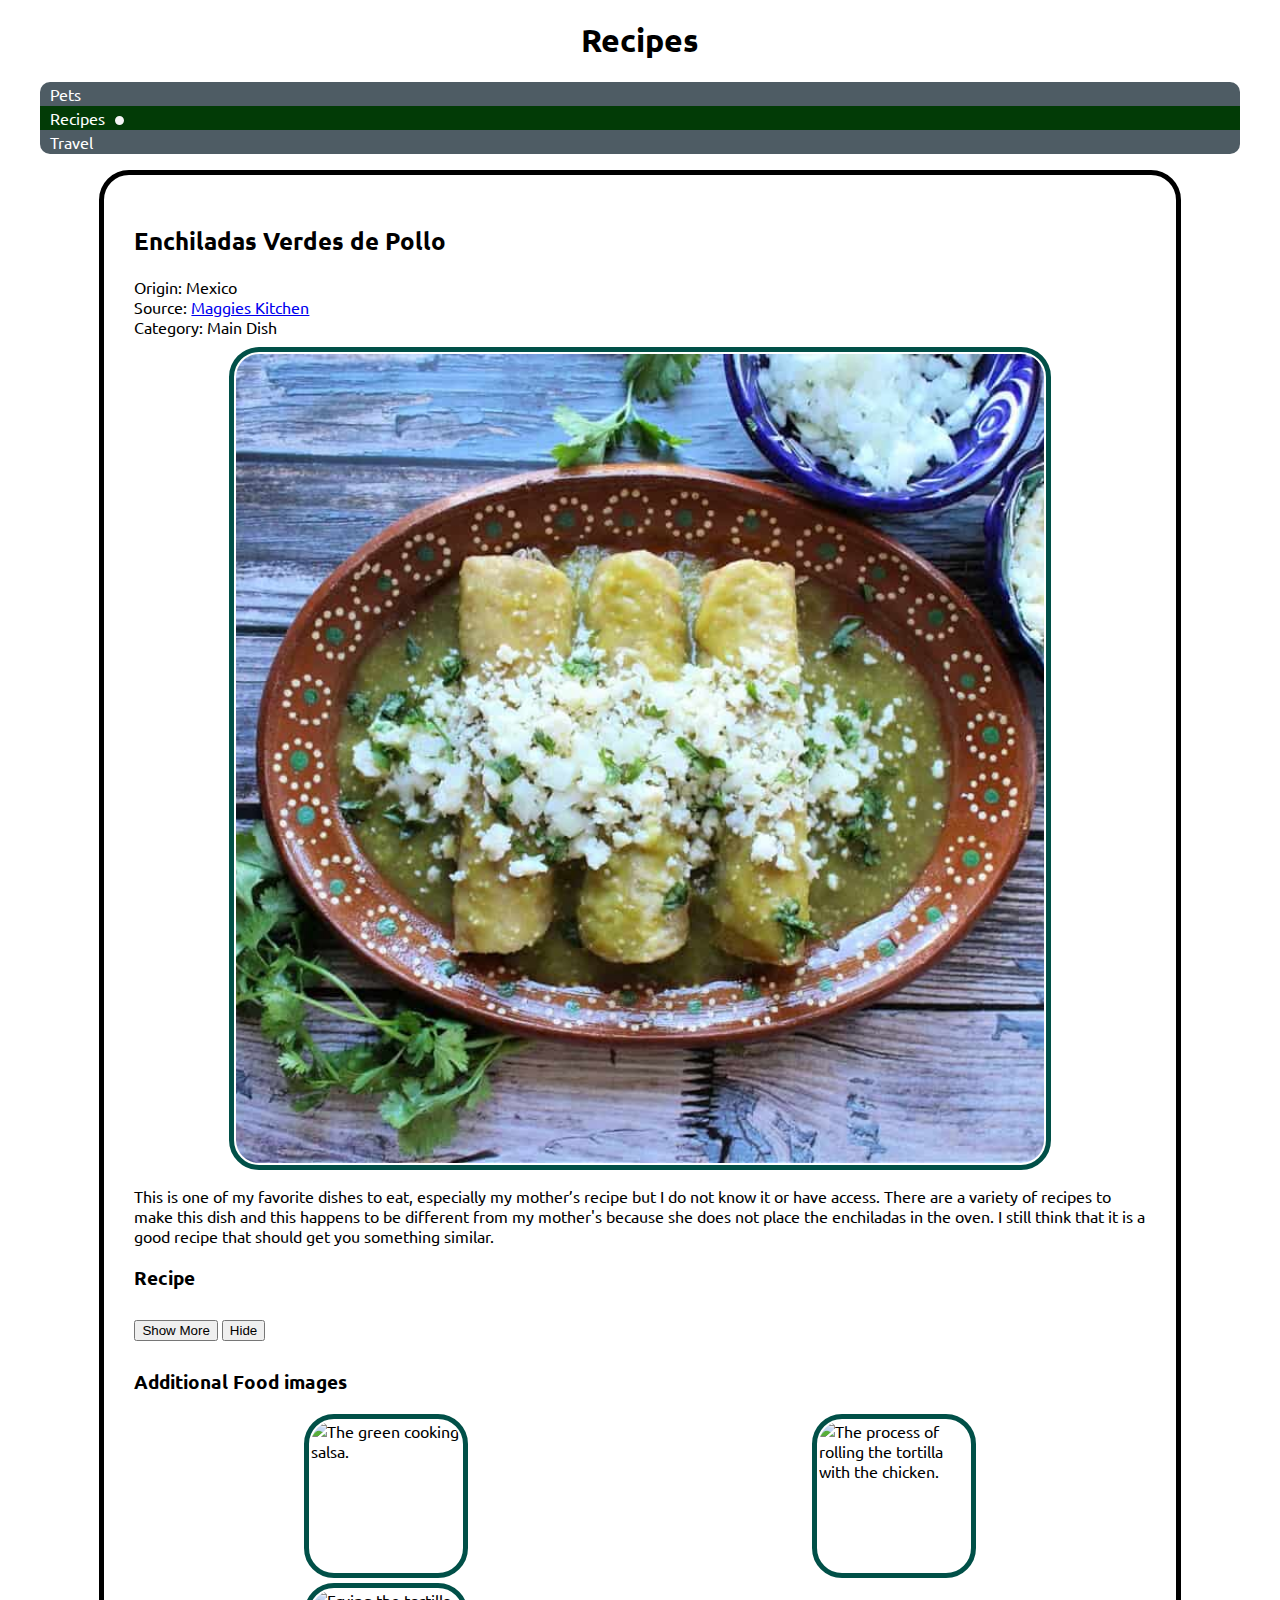
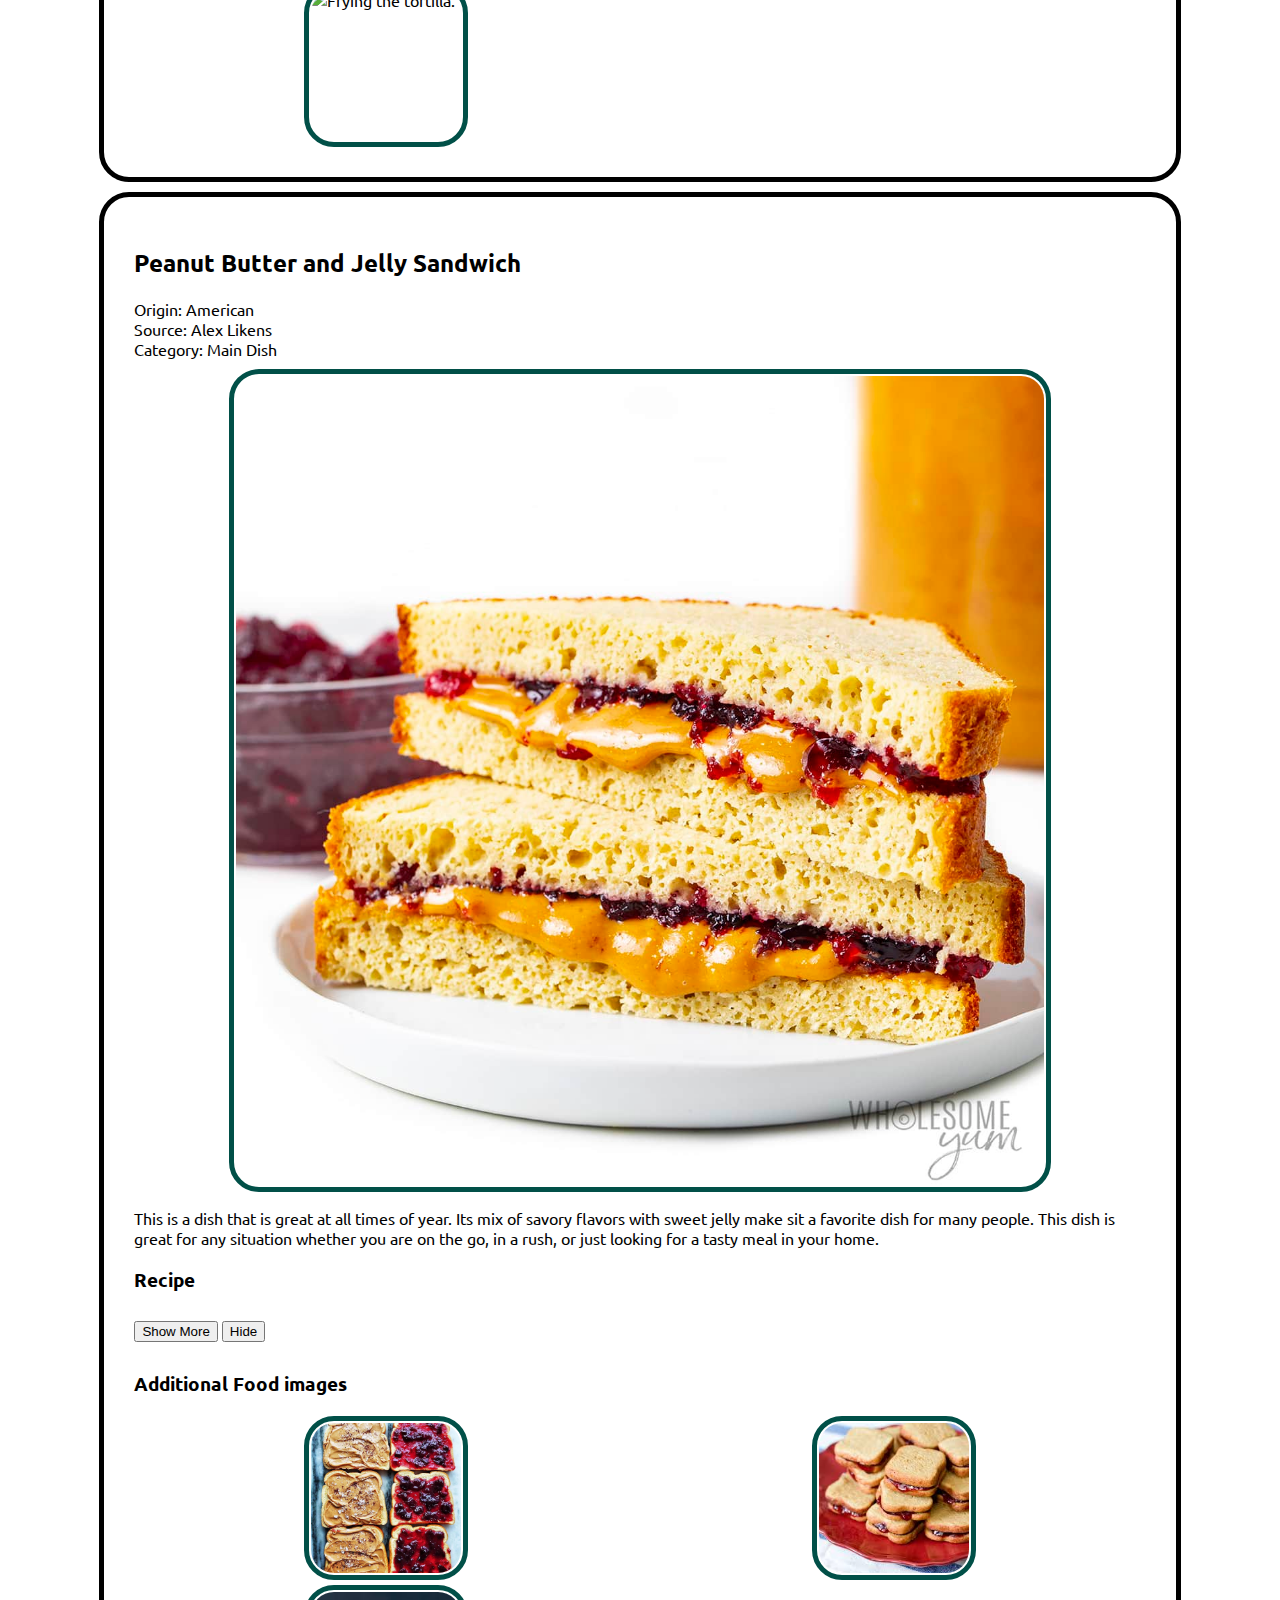
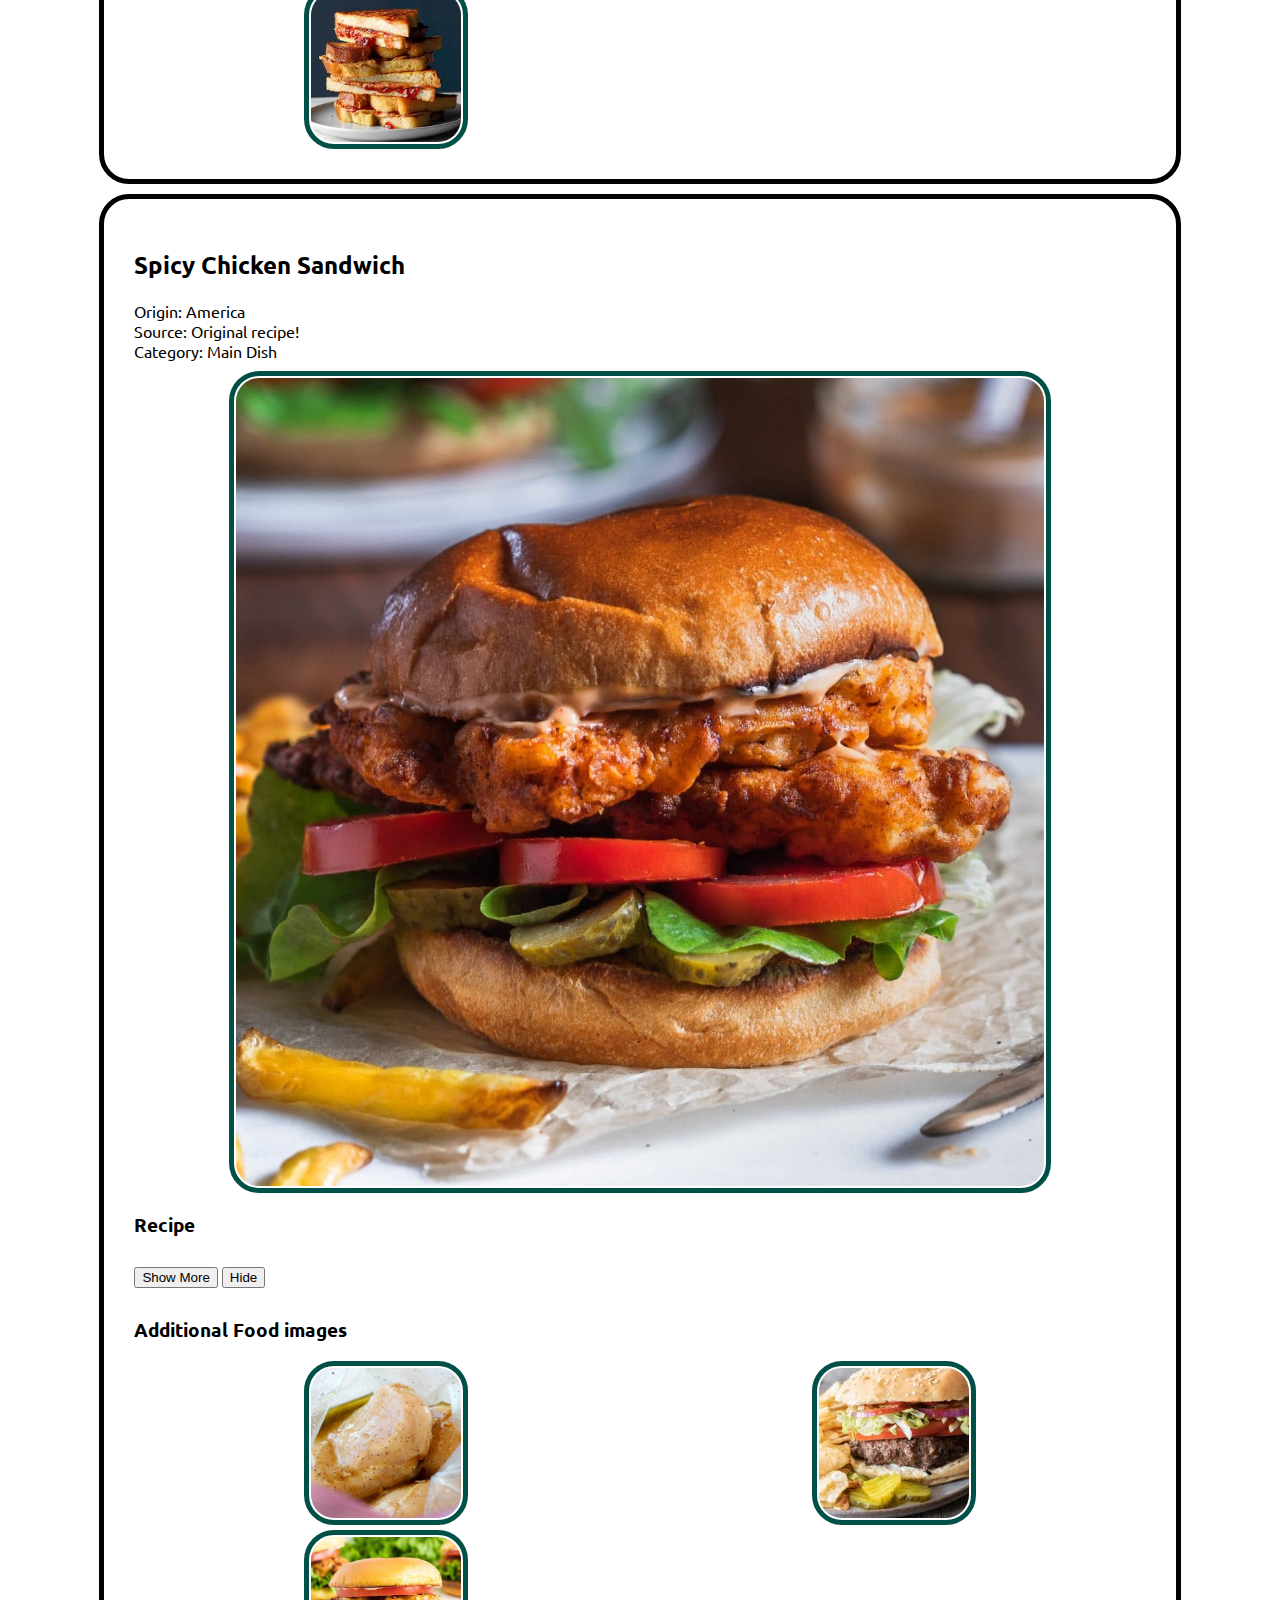
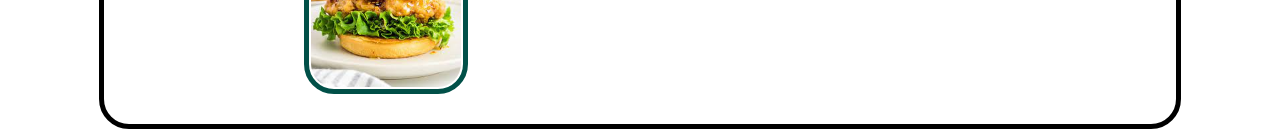
==== commit 5f78e5d3: "Recipe buttons" ====
--- a/recipes.html
+++ b/recipes.html
@@ -28,10 +28,11 @@
 
             <p>This is one of my favorite dishes to eat, especially my mother’s recipe but I do not know it or have access. There are a variety of recipes to make this dish and this happens to be different from my mother's because she does not place the enchiladas in the oven. I still think that it is a good recipe that should get you something similar.</p>
             
-            <h3>Recipe Ingredients </h3>
-            <button onclick="myShow('ingredients-1')">Show More</button>
-            <button onclick="myHide('ingredients-1')">Hide</button>
-            <div id="ingredients-1">
+            <h3>Recipe</h3>
+            <button onclick="myShow('recipe-1')">Show More</button>
+            <button onclick="myHide('recipe-1')">Hide</button>
+            <div id="recipe-1">
+                <h3>Recipe Ingredients </h3>
                 <ul>
                     <li>2 lbs tomatillos (about 16 tomatillos)</li>
                     <li>4 serrano peppers (stem removed)</li>
@@ -49,12 +50,8 @@
                     <li>diced raw onion as desired</li>
                     <li>chopped cilantro as desired</li>
                 </ul>
-            </div>
 
-            <h3>Recipe Steps</h3>
-            <button onclick="myShow('recipe-1')">Show More</button>
-            <button onclick="myHide('recipe-1')">Hide</button>
-            <div id="recipe-1">
+                <h3>Recipe Steps</h3>
                 <ol>
                     <li>Place the tomatillos, garlic, serranos, onion, and water in a stockpot.</li>
                     <li>Cover and bring to a boil.</li>
@@ -103,21 +100,18 @@
 
             <p>This is a dish that is great at all times of year. Its mix of savory flavors with sweet jelly make sit a favorite dish for many people. This dish is great for any situation whether you are on the go, in a rush, or just looking for a tasty meal in your home.</p>
             
-            <h3>Recipe Ingredients </h3>
-            <button onclick="myShow('ingredients-2')">Show More</button>
-            <button onclick="myHide('ingredients-2')">Hide</button>
-            <div id="ingredients-2">
+            <h3>Recipe</h3>
+            <button onclick="myShow('recipe-2')">Show More</button>
+            <button onclick="myHide('recipe-2')">Hide</button>
+            <div id="recipe-2">
+                <h3>Recipe Ingredients </h3>
                 <ul>
                     <li>Bread</li>
                     <li>Peanut Butter</li>
                     <li>Jelly</li>
                 </ul>
-            </div>
 
-            <h3>Recipe Steps</h3>
-            <button onclick="myShow('recipe-2')">Show More</button>
-            <button onclick="myHide('recipe-2')">Hide</button>
-            <div id="recipe-2">
+                <h3>Recipe Steps</h3>
                 <ol>
                     <li>Take two piece of bread and place them on a plate</li>
                     <li>Put a thick layer of jelly on one piece of the bread</li>
@@ -144,10 +138,11 @@
 
             <p></p>
             
-            <h3>Recipe Ingredients</h3>
-            <button onclick="myShow('ingredients-3')">Show More</button>
-            <button onclick="myHide('ingredients-3')">Hide</button>
-            <div id="ingredients-3">
+            <h3>Recipe</h3>
+            <button onclick="myShow('recipe-3')">Show More</button>
+            <button onclick="myHide('recipe-3')">Hide</button>
+            <div id="recipe-3">
+                <h3>Recipe Ingredients</h3>
                 <ul>
                     <li>1.5lb chicken thigh</li>
                     <li>2 tbsp garlic powder</li>
@@ -169,12 +164,8 @@
                     <li>lettuce</li>
                     <li>Chipotle Mayo</li>
                 </ul>
-            </div>
 
-            <h3>Recipe Steps</h3>
-            <button onclick="myShow('recipe-3')">Show More</button>
-            <button onclick="myHide('recipe-3')">Hide</button>
-            <div id="recipe-3">
+                <h3>Recipe Steps</h3>
                 <ol>
                     <li>Wash your chicken and leave it to rest in a bowl</li>
                     <li>Begin working on your marinade. In a medium/large bowl, combine your hot sauce, eggs, black pepper, butter, and salt one-by-one. Mix until fully dissolved</li>
--- a/css/style.css
+++ b/css/style.css
@@ -131,6 +131,10 @@
     height: auto;
 }
 
+.main-dish {
+    margin: 10px auto;
+}
+
 img{
     aspect-ratio: 1 / 1;
     display: block;
@@ -151,6 +155,19 @@
     justify-content: center;
 }
 
+div.buttons + div {
+    display: none;
+}
+
+button {
+    display: inline-block;
+    margin: 10px auto;
+}
+
+.buttons {
+    text-align: center;
+}
+
 /* Travel */
 
 .gif {
@@ -175,35 +192,20 @@
     margin-inline-end: 0;
 }
 
+div.lb-container {
+    width: 100%;
+}
+
 /* Recipe */
 
 span {
     display:block;
 }
 
+#ingredients-1, #ingredients-2, #ingredients-3, #recipe-1, #recipe-2, #recipe-3 {
+    display: none;
+    margin: 0px;
+}
+
 /* #e20d32 */
 
-div.buttons + div {
-    display: none;
-}
-
-button {
-    display: inline-block;
-    margin: 10px auto;
-}
-
-.buttons {
-    text-align: center;
-}
-
-div#ingredients-1, div#ingredients-2, div#ingredients-3, div#recipe-1, div#recipe-2, div#recipe-3 {
-    width: 100%;
-}
-
-#ingredients-1, #ingredients-2, #ingredients-3, #recipe-1, #recipe-2, #recipe-3 {
-    display: none;
-}
-
-div.lb-container {
-    width: 100%;
-}
